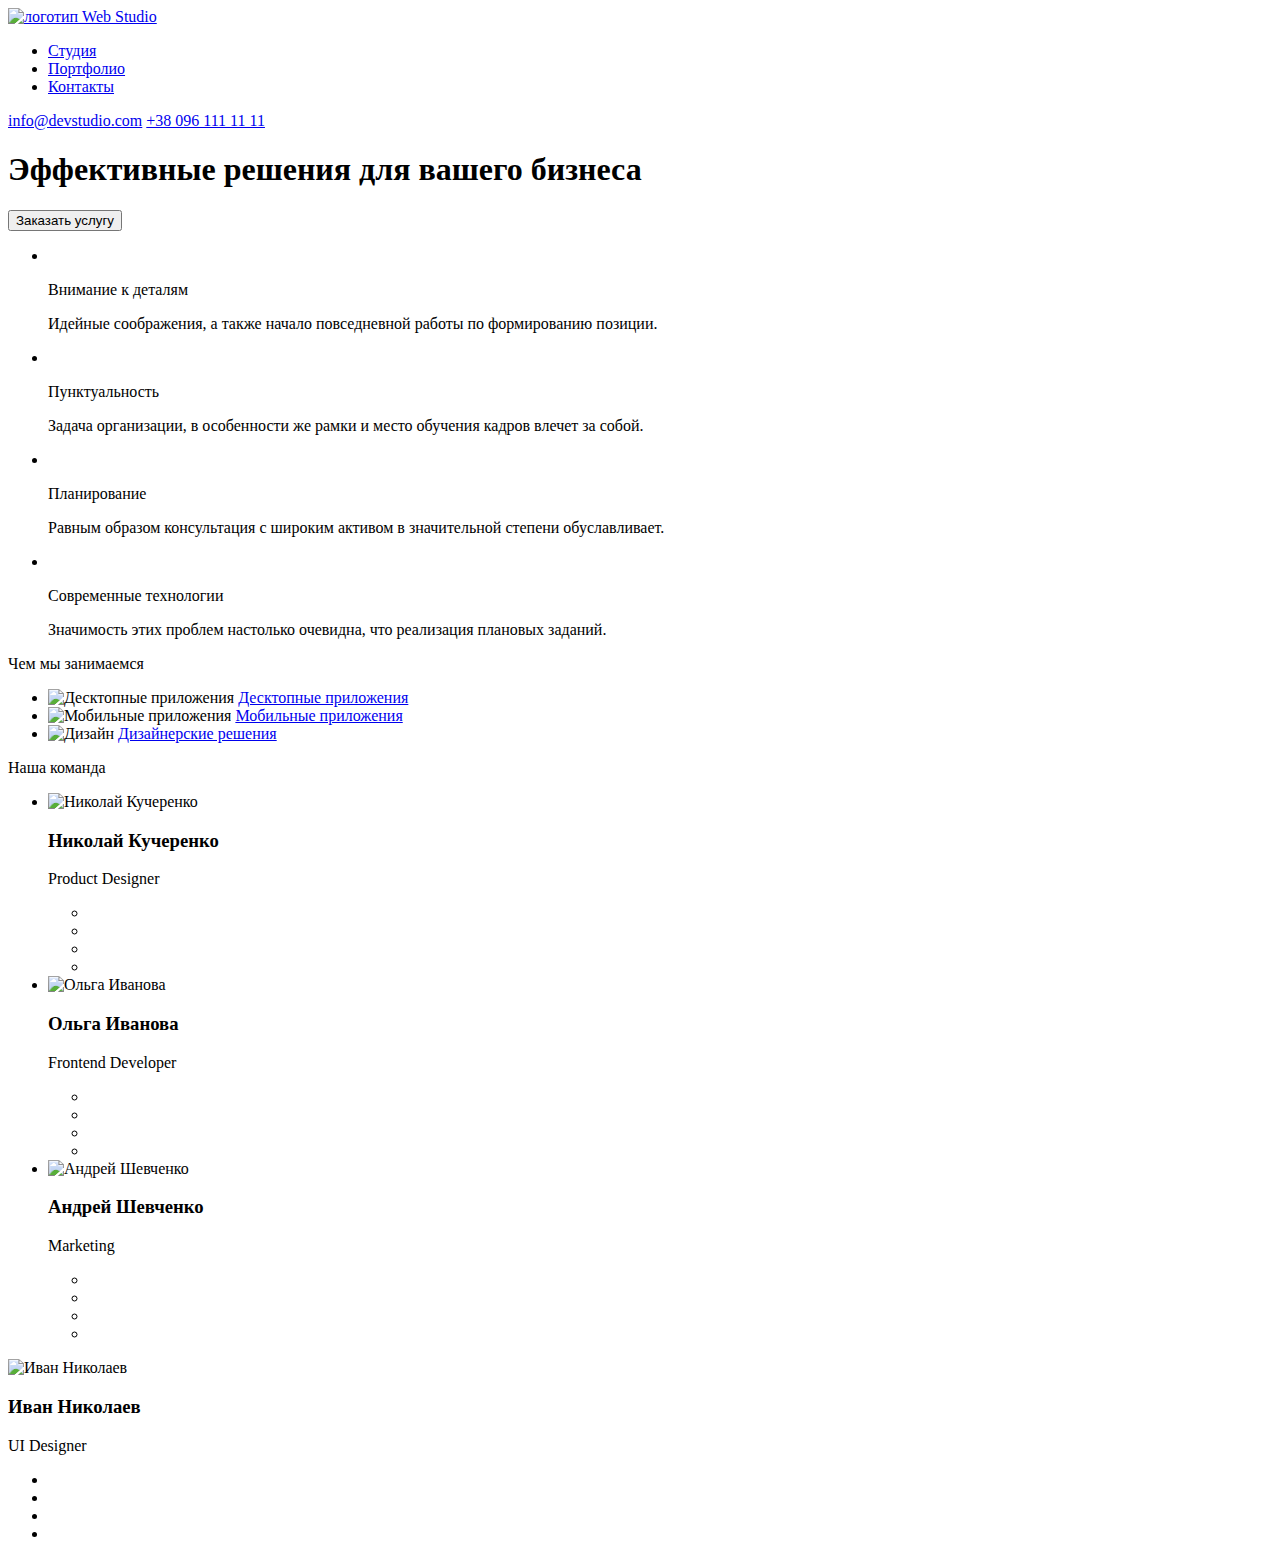
==== index.html @ 0630dd24 "add html HW1" ====
<!DOCTYPE html>
<html lang="ru">
  <head>
    <meta charset="UTF-8" />
    <meta name="viewport" content="width=device-width, initial-scale=1.0" />
    <title>Home work1</title>
  </head>
  <body>
    <!--Шапка сайта-->
    <header>
      <a href="./"
        ><img src="./imegeshw1/Web Studio.png" alt="логотип Web Studio" />
      </a>
      <nav>
        <ul>
          <li><a href="#">Студия</a></li>
          <li><a href="#">Портфолио</a></li>
          <li><a href="#">Контакты</a></li>
        </ul>
      </nav>
      <a href="mailto:info@devstudio.com">info@devstudio.com</a>
      <a href="tel:+380961111111">+38 096 111 11 11</a>
    </header>
    <!--Герой-->
    <section>
      <h1>Эффективные решения для вашего бизнеса</h1>
      <button>Заказать услугу</button>
    </section>
    <!--Преимущества-->
    <h2 hidden>Преимущества</h2>
    <ul>
      <li>
        <img src="./imegeshw1/plate.png" alt="" />
        <p>Внимание к деталям</p>
        <p>
          Идейные соображения, а также начало повседневной работы по
          формированию позиции.
        </p>
      </li>
      <li>
        <img src="./imegeshw1/watch.png" alt="" />
        <p>Пунктуальность</p>
        <p>
          Задача организации, в особенности же рамки и место обучения кадров
          влечет за собой.
        </p>
      </li>
      <li>
        <img src="./imegeshw1/comp.png" alt="" />
        <p>Планирование</p>
        <p>
          Равным образом консультация с широким активом в значительной степени
          обуславливает.
        </p>
      </li>
      <li>
        <img src="./imegeshw1/man.png" alt="" />
        <p>Современные технологии</p>
        <p>
          Значимость этих проблем настолько очевидна, что реализация плановых
          заданий.
        </p>
      </li>
    </ul>
    <!--Услуги-->
    <section>
      <p>Чем мы занимаемся</p>
      <ul>
        <li>
          <img src="./imegeshw1/desktop.jpg" width="370" alt="Десктопные приложения" />
          <a href="#">Десктопные приложения</a>
        </li>
        <li>
          <img src="./imegeshw1/box.jpg" width="370" alt="Мобильные приложения" />
          <a href="#">Мобильные приложения</a>
        </li>
        <li>
          <img src="./imegeshw1/design.jpg" width="370" alt="Дизайн" />
          <a href="#">Дизайнерские решения</a>
        </li>
      </ul>
    </section>
    <!--Команда-->
    <section>
      <p>Наша команда</p>
      <ul>
        <li>
          <img src="./imegeshw1/team/imgnk.jpg" width="270" alt="Николай Кучеренко" />
          <h3>Николай Кучеренко</h3>
          <p>Product Designer</p>
          <ul>
            <li>
              <a href="#" aria-label="ссылка instagram"></a>
            </li>
            <li>
              <a href="#" aria-label="ссылка Twitter"></a>
            </li>
            <li>
              <a href="#" aria-label="ссылка Facebook"></a>
            </li>
            <li>
              <a href="#" aria-label="ссылка linkedin "></a>
            </li>
          </ul>
        </li>
        <li>
          <img src="./imegeshw1/team/imgoi.jpg" width="270" alt="Ольга Иванова" />
          <h3>Ольга Иванова</h3>
          <p>Frontend Developer</p>
          <ul>
            <li>
              <a href="#" aria-label="ссылка instagram"></a>
            </li>
            <li>
              <a href="#" aria-label="ссылка Twitter"></a>
            </li>
            <li>
              <a href="#" aria-label="ссылка Facebook"></a>
            </li>
            <li>
              <a href="#" aria-label="ссылка linkedin "></a>
            </li>
          </ul>   
        </li>
        <li>    
          <img src="./imegeshw1/team/img as.jpg" width="270" alt="Андрей Шевченко" />
          <h3>Андрей Шевченко</h3>
          <p>Marketing</p>
          <ul>
            <li>
              <a href="#" aria-label="ссылка instagram"></a>
            </li>
            <li>
              <a href="#" aria-label="ссылка Twitter"></a>
            </li>
            <li>
              <a href="#" aria-label="ссылка Facebook"></a>
            </li>
            <li>
              <a href="#" aria-label="ссылка linkedin "></a>
            </li>  
            </ul>
            </li> 
          </ul>  
        </li>
        <li>    
          <img src="./imegeshw1/team/img in.jpg" width="270" alt="Иван Николаев" />
          <h3>Иван Николаев</h3>
          <p>UI Designer</p>
          <ul>
            <li>
              <a href="#" aria-label="ссылка instagram"></a>
            </li>
            <li>
              <a href="#" aria-label="ссылка Twitter"></a>
            </li>
            <li>
              <a href="#" aria-label="ссылка Facebook"></a>
            </li>
            <li>
              <a href="#" aria-label="ссылка linkedin "></a>
            </li>  
            </ul>
            </li> 
          </ul>  
        </li>
      </ul>
    </section>
  </body>
</html>
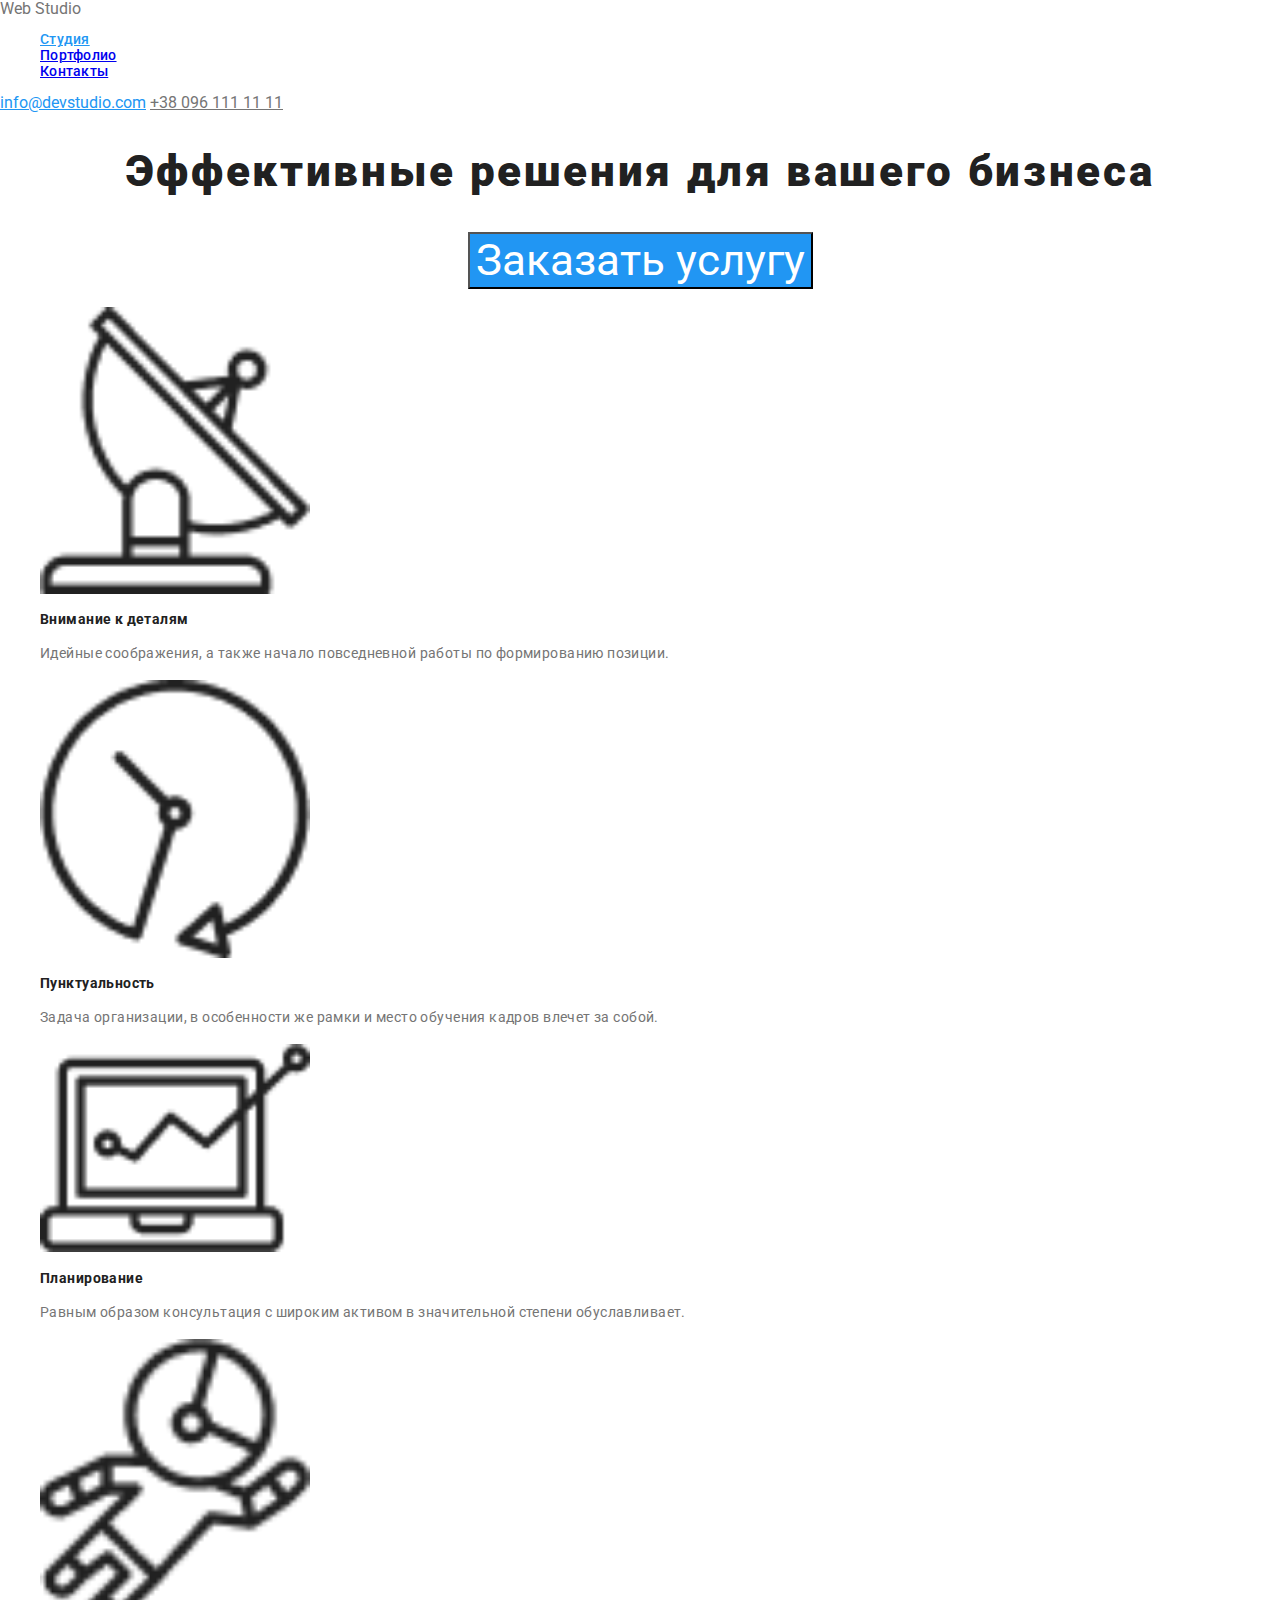
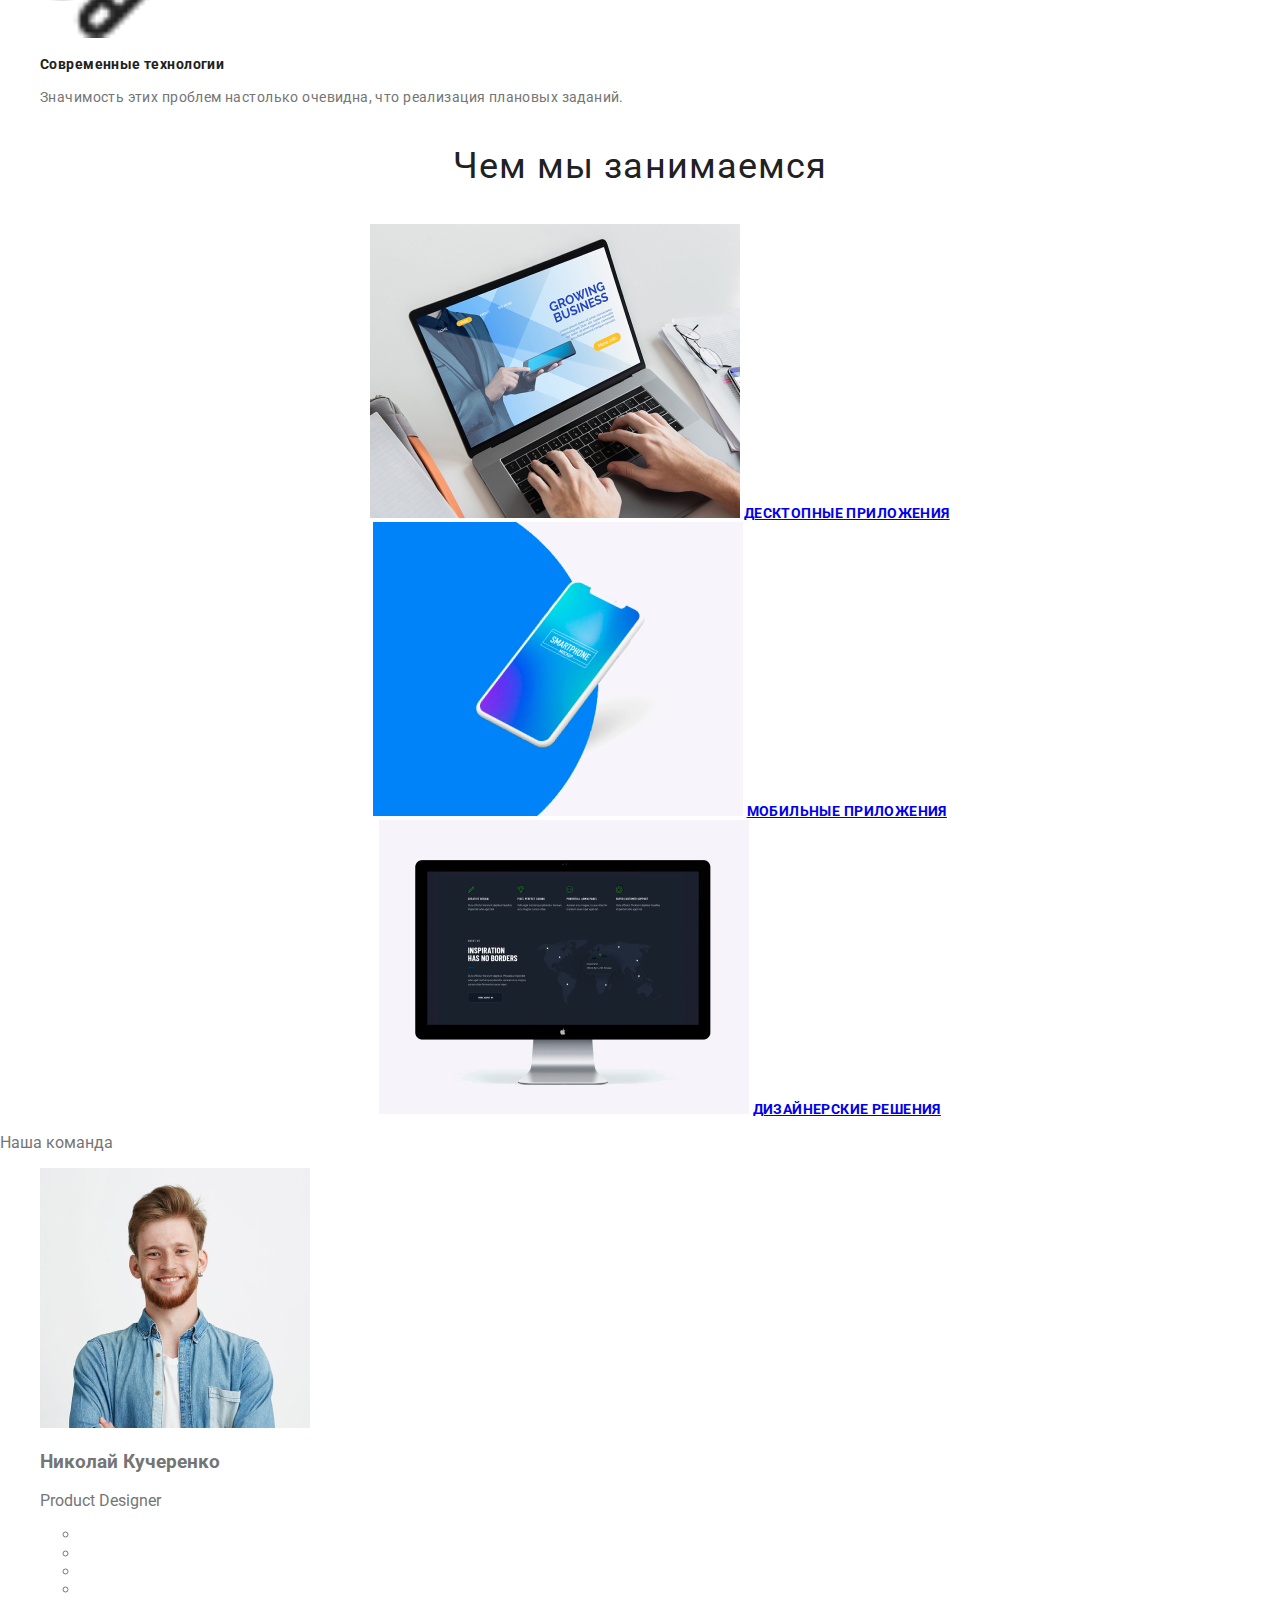
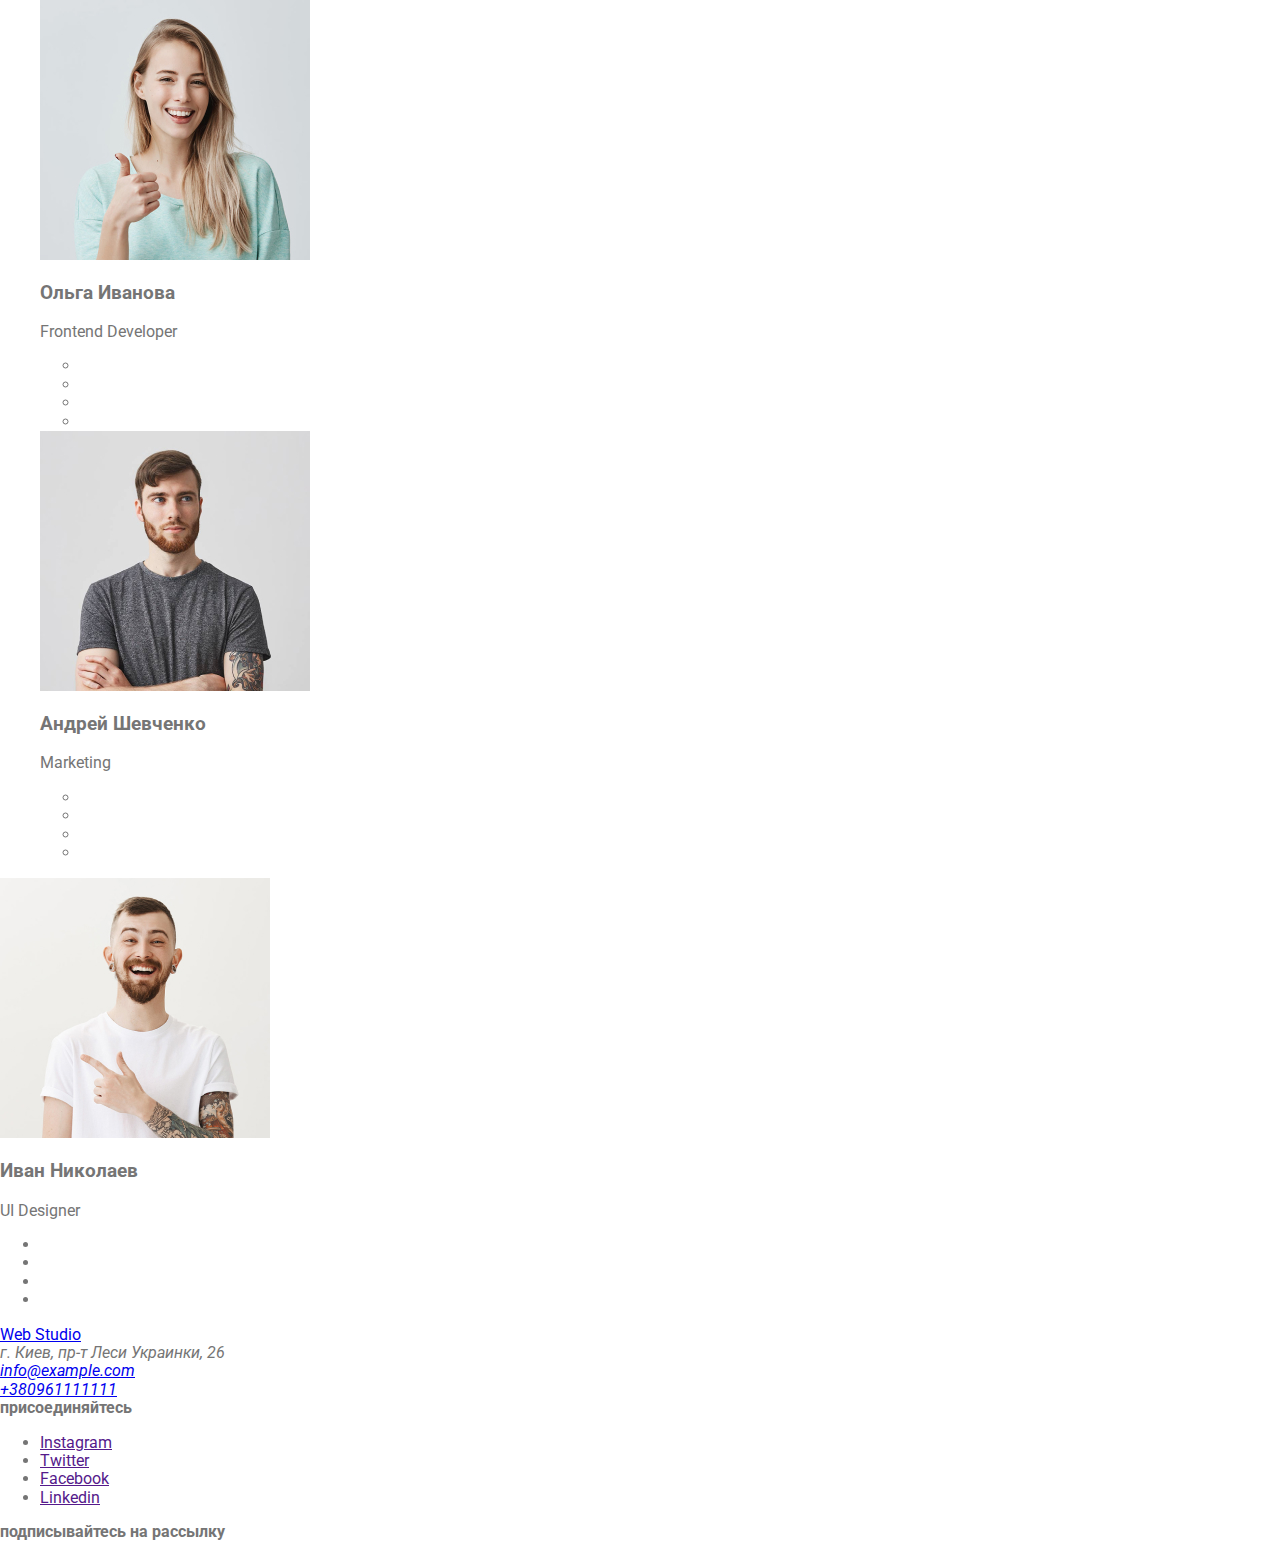
==== commit 1a87dd86: "исправляет ошибки" ====
--- a/index.html
+++ b/index.html
@@ -1,170 +1,221 @@
-<!DOCTYPE html>
-<html lang="ru">
-  <head>
-    <meta charset="UTF-8" />
-    <meta name="viewport" content="width=device-width, initial-scale=1.0" />
-    <title>Home work1</title>
-  </head>
-  <body>
-    <!--Шапка сайта-->
-    <header>
-      <a href="./"
-        ><img src="./imegeshw1/Web Studio.png" alt="логотип Web Studio" />
-      </a>
-      <nav>
-        <ul>
-          <li><a href="#">Студия</a></li>
-          <li><a href="#">Портфолио</a></li>
-          <li><a href="#">Контакты</a></li>
-        </ul>
-      </nav>
-      <a href="mailto:info@devstudio.com">info@devstudio.com</a>
-      <a href="tel:+380961111111">+38 096 111 11 11</a>
-    </header>
-    <!--Герой-->
-    <section>
-      <h1>Эффективные решения для вашего бизнеса</h1>
-      <button>Заказать услугу</button>
-    </section>
-    <!--Преимущества-->
-    <h2 hidden>Преимущества</h2>
-    <ul>
-      <li>
-        <img src="./imegeshw1/plate.png" alt="" />
-        <p>Внимание к деталям</p>
-        <p>
-          Идейные соображения, а также начало повседневной работы по
-          формированию позиции.
-        </p>
-      </li>
-      <li>
-        <img src="./imegeshw1/watch.png" alt="" />
-        <p>Пунктуальность</p>
-        <p>
-          Задача организации, в особенности же рамки и место обучения кадров
-          влечет за собой.
-        </p>
-      </li>
-      <li>
-        <img src="./imegeshw1/comp.png" alt="" />
-        <p>Планирование</p>
-        <p>
-          Равным образом консультация с широким активом в значительной степени
-          обуславливает.
-        </p>
-      </li>
-      <li>
-        <img src="./imegeshw1/man.png" alt="" />
-        <p>Современные технологии</p>
-        <p>
-          Значимость этих проблем настолько очевидна, что реализация плановых
-          заданий.
-        </p>
-      </li>
-    </ul>
-    <!--Услуги-->
-    <section>
-      <p>Чем мы занимаемся</p>
-      <ul>
-        <li>
-          <img src="./imegeshw1/desktop.jpg" width="370" alt="Десктопные приложения" />
-          <a href="#">Десктопные приложения</a>
-        </li>
-        <li>
-          <img src="./imegeshw1/box.jpg" width="370" alt="Мобильные приложения" />
-          <a href="#">Мобильные приложения</a>
-        </li>
-        <li>
-          <img src="./imegeshw1/design.jpg" width="370" alt="Дизайн" />
-          <a href="#">Дизайнерские решения</a>
-        </li>
-      </ul>
-    </section>
-    <!--Команда-->
-    <section>
-      <p>Наша команда</p>
-      <ul>
-        <li>
-          <img src="./imegeshw1/team/imgnk.jpg" width="270" alt="Николай Кучеренко" />
-          <h3>Николай Кучеренко</h3>
-          <p>Product Designer</p>
-          <ul>
-            <li>
-              <a href="#" aria-label="ссылка instagram"></a>
-            </li>
-            <li>
-              <a href="#" aria-label="ссылка Twitter"></a>
-            </li>
-            <li>
-              <a href="#" aria-label="ссылка Facebook"></a>
-            </li>
-            <li>
-              <a href="#" aria-label="ссылка linkedin "></a>
-            </li>
-          </ul>
-        </li>
-        <li>
-          <img src="./imegeshw1/team/imgoi.jpg" width="270" alt="Ольга Иванова" />
-          <h3>Ольга Иванова</h3>
-          <p>Frontend Developer</p>
-          <ul>
-            <li>
-              <a href="#" aria-label="ссылка instagram"></a>
-            </li>
-            <li>
-              <a href="#" aria-label="ссылка Twitter"></a>
-            </li>
-            <li>
-              <a href="#" aria-label="ссылка Facebook"></a>
-            </li>
-            <li>
-              <a href="#" aria-label="ссылка linkedin "></a>
-            </li>
-          </ul>   
-        </li>
-        <li>    
-          <img src="./imegeshw1/team/img as.jpg" width="270" alt="Андрей Шевченко" />
-          <h3>Андрей Шевченко</h3>
-          <p>Marketing</p>
-          <ul>
-            <li>
-              <a href="#" aria-label="ссылка instagram"></a>
-            </li>
-            <li>
-              <a href="#" aria-label="ссылка Twitter"></a>
-            </li>
-            <li>
-              <a href="#" aria-label="ссылка Facebook"></a>
-            </li>
-            <li>
-              <a href="#" aria-label="ссылка linkedin "></a>
-            </li>  
-            </ul>
-            </li> 
-          </ul>  
-        </li>
-        <li>    
-          <img src="./imegeshw1/team/img in.jpg" width="270" alt="Иван Николаев" />
-          <h3>Иван Николаев</h3>
-          <p>UI Designer</p>
-          <ul>
-            <li>
-              <a href="#" aria-label="ссылка instagram"></a>
-            </li>
-            <li>
-              <a href="#" aria-label="ссылка Twitter"></a>
-            </li>
-            <li>
-              <a href="#" aria-label="ссылка Facebook"></a>
-            </li>
-            <li>
-              <a href="#" aria-label="ссылка linkedin "></a>
-            </li>  
-            </ul>
-            </li> 
-          </ul>  
-        </li>
-      </ul>
-    </section>
-  </body>
-</html>
+<!DOCTYPE html>
+<html lang="ru">
+  <head>
+    <meta charset="UTF-8" />
+    <meta name="viewport" content="width=device-width, initial-scale=1.0" />
+    <title>Studio</title>
+    <link href="https://fonts.googleapis.com/css2?family=Raleway:wght@700&family=Roboto:wght@400;500;700&display=swap"
+      rel="stylesheet" />
+    <link rel="stylesheet" href="./css/normalize.css" />
+    <link rel="stylesheet" href="./css/styles.css" />
+
+  </head>
+  <body>
+    <!--Шапка сайта-->
+    <header>
+      <a href="./studio.html" class="logo">
+        <span class="logo-web">Web</span>
+        <span class="logo-studio">Studio</span>
+      </a>
+      <nav>
+        <ul class ="list site-nav">
+          <li><a href="#" class="link">Студия</a></li>
+          <li><a href="#">Портфолио</a></li>
+          <li><a href="#">Контакты</a></li>
+        </ul>
+      </nav>
+      <a href="mailto:info@devstudio.com" class="mail-link">info@devstudio.com</a>
+      <a href="tel:+380961111111" class="tel-link">+38 096 111 11 11</a>
+    </header>
+    <!--Герой-->
+    <section class ="section-head">
+      <h1 class="section-head">Эффективные решения для вашего бизнеса</h1>
+      <button class="button-head">Заказать услугу</button>
+    </section>
+    <!--Преимущества-->
+    <h2 hidden>Преимущества</h2>
+    <ul class="list">
+      <li>
+        <img src="./imegeshw2/studio/plate.png" width="270" alt="plate" />
+        <p class="title-detalis">Внимание к деталям</p>
+        <p class="title-description" >
+          Идейные соображения, а также начало повседневной работы по
+          формированию позиции.
+        </p>
+      </li>
+      <li>
+        <img src="./imegeshw2/studio/watch.png" width="270" alt="watch" />
+        <p class="title-detalis" >Пунктуальность</p>
+        <p class="title-description">
+          Задача организации, в особенности же рамки и место обучения кадров
+          влечет за собой.
+        </p>
+      </li>
+      <li>
+        <img src="./imegeshw2/studio/comp.png" width="270" alt="comp" />
+        <p class="title-detalis">Планирование</p>
+        <p class="title-description">
+          Равным образом консультация с широким активом в значительной степени
+          обуславливает.
+        </p>
+      </li>
+      <li>
+        <img src="./imegeshw2/studio/man.png" width="270" alt="man" />
+        <p class="title-detalis">Современные технологии</p>
+        <p class="title-description" >
+          Значимость этих проблем настолько очевидна, что реализация плановых
+          заданий.
+        </p>
+      </li>
+    </ul>
+    <!--Услуги-->
+    <section>
+      <p class="section-service">Чем мы занимаемся</p>
+      <ul  class="list service-description">
+        <li>
+          <img src="./imegeshw2/studio/desktop.jpg" width="370" alt="Десктопные приложения" />
+          <a href="#">Десктопные приложения</a>
+        </li>
+        <li>
+          <img src="./imegeshw2/studio/box.jpg"  width="370" alt="Мобильные приложения" />
+          <a href="#">Мобильные приложения</a>
+        </li>
+        <li>
+          <img src="./imegeshw2/studio/design.jpg" width="370" alt="Дизайн" />
+          <a href="#">Дизайнерские решения</a>
+        </li>
+      </ul>
+    </section>
+    <!--Команда-->
+    <section >
+      <p>Наша команда</p>
+      <ul >
+        <li class="list">
+          <img src="./imegeshw2/studio/team/imgnk.jpg" width="270" alt="Николай Кучеренко" />
+          <h3>Николай Кучеренко</h3>
+          <p>Product Designer</p>
+          <ul>
+            <li>
+              <a href="#" aria-label="ссылка instagram"></a>
+            </li>
+            <li>
+              <a href="#" aria-label="ссылка Twitter"></a>
+            </li>
+            <li>
+              <a href="#" aria-label="ссылка Facebook"></a>
+            </li>
+            <li>
+              <a href="#" aria-label="ссылка linkedin "></a>
+            </li>
+          </ul>
+        </li>
+        <li class="list">
+          <img src="./imegeshw2/studio/team/imgoi.jpg" width="270" alt="Ольга Иванова" />
+          <h3>Ольга Иванова</h3>
+          <p>Frontend Developer</p>
+          <ul>
+            <li>
+              <a href="#" aria-label="ссылка instagram"></a>
+            </li>
+            <li>
+              <a href="#" aria-label="ссылка Twitter"></a>
+            </li>
+            <li>
+              <a href="#" aria-label="ссылка Facebook"></a>
+            </li>
+            <li>
+              <a href="#" aria-label="ссылка linkedin "></a>
+            </li>
+          </ul>   
+        </li>
+        <li class="list">    
+          <img src="./imegeshw2/studio/team/img as.jpg" width="270" alt="Андрей Шевченко" />
+          <h3>Андрей Шевченко</h3>
+          <p>Marketing</p>
+          <ul>
+            <li>
+              <a href="#" aria-label="ссылка instagram"></a>
+            </li>
+            <li>
+              <a href="#" aria-label="ссылка Twitter"></a>
+            </li>
+            <li>
+              <a href="#" aria-label="ссылка Facebook"></a>
+            </li>
+            <li>
+              <a href="#" aria-label="ссылка linkedin"></a>
+            </li>  
+            </ul>
+            </li> 
+          </ul>  
+        </li>
+        <li class="list">    
+          <img src="./imegeshw2/studio/team/img in.jpg" width="270" alt="Иван Николаев" />
+          <h3>Иван Николаев</h3>
+          <p>UI Designer</p>
+          <ul>
+            <li>
+              <a href="" aria-label="ссылка instagram"></a>
+            </li>
+            <li>
+              <a href="" aria-label="ссылка Twitter"></a>
+            </li>
+            <li>
+              <a href="" aria-label="ссылка Facebook"></a>
+            </li>
+            <li>
+              <a href="" aria-label="ссылка linkedin"></a>
+            </li>  
+          </ul>  
+        </li>
+      </ul>
+    </section>
+  </body>
+    <!--footer-->
+    <footer>
+      <div>
+        <a href="#">
+          <span>Web</span>
+          Studio
+        </a>
+      </div>
+    
+      <!--адресс-->
+      <div>
+        <address>
+          г. Киев, пр-т Леси Украинки, 26
+          <br />
+          <a href="mailto:info@example.com">
+            info@example.com
+          </a>
+          <br />
+          <a href="tel:+380961111111">
+            +380961111111
+          </a>
+        </address>
+      </div>
+      <!--соцсети-->
+      <div>
+        <b>присоединяйтесь</b>
+        <ul>
+          <li>
+            <a href="" aria-label="Ссылка на Instagram">Instagram</a>
+          </li>
+          <li>
+            <a href=""aria-label="Ссылка на Twitter">Twitter</a>
+          </li>
+          <li>
+            <a href="" aria-label="Ссылка на Facebook">Facebook</a>
+          </li>
+          <li>
+            <a href="" aria-label="Ссылка на Linkedin">Linkedin</a>
+          </li>
+        </ul>
+      </div>
+    
+      <!--подписывайтесь-->
+      <section>
+        <b>подписывайтесь на рассылку</b>
+      </section>
+    </footer>
+</html>
--- a/css/styles.css
+++ b/css/styles.css
@@ -0,0 +1,90 @@
+/*font-family: 'Raleway', sans-serif;
+font-family: 'Roboto', sans-serif;*/
+:root {
+  --main-text-color: #757575;
+  --text-title-color: #212121;
+  --accent-text: #2196f3;
+  --primary-white-color: #ffffff;
+}
+.list {
+  list-style-type: none;
+}
+body {
+  color: var(--main-text-color);
+  background-color: #ffffff;
+
+  font-family: "Raleway", sans-serif;
+  font-family: "Roboto", sans-serif;
+}
+.logo-web {
+  font-family: Raleway;
+  font-weight: 700;
+  font-size: 26px;
+  line-height: 1.19;
+  letter-spacing: 0.03em;
+  color: var(--accent-text);
+}
+.logo-studio {
+  color: var(--text-title-color);
+}
+.site-nav {
+  font-weight: 500;
+  font-size: 14px;
+  line-height: 1.14;
+  letter-spacing: 0.02em;
+  color: var(--text-title-color);
+}
+.link {
+  color: var(--accent-text);
+}
+.mail-link {
+  color: var(--accent-text);
+}
+
+.tel-link {
+  color: var(--main-text-color) #757575;
+}
+.section-head {
+  color: var(--text-title-color);
+  font-weight: 900;
+  font-size: 44px;
+  line-height: 1.36;
+  text-align: center;
+  letter-spacing: 0.06em;
+}
+.button-head {
+  color: #ffffff;
+  background-color: var(--accent-text);
+}
+.title-detalis {
+  font-weight: 700;
+  font-size: 14px;
+  line-height: 1.14;
+  letter-spacing: 0.03em;
+  color: var(--text-title-color);
+}
+.title-description {
+  font-weight: 400;
+  font-size: 14px;
+  line-height: 1.71;
+  letter-spacing: 0.03em;
+  color: var (--main-text-color);
+}
+/*услуги*/
+.section-service {
+  font-weight: 400;
+  font-size: 36px;
+  line-height: 1.16;
+  text-align: center;
+  letter-spacing: 0.03em;
+  color: var(--text-title-color);
+}
+.service-description {
+  font-weight: 700;
+  font-size: 14px;
+  line-height: 1.14;
+  text-align: center;
+  letter-spacing: 0.03em;
+  text-transform: uppercase;
+  color: var(--primary-white-color);
+}
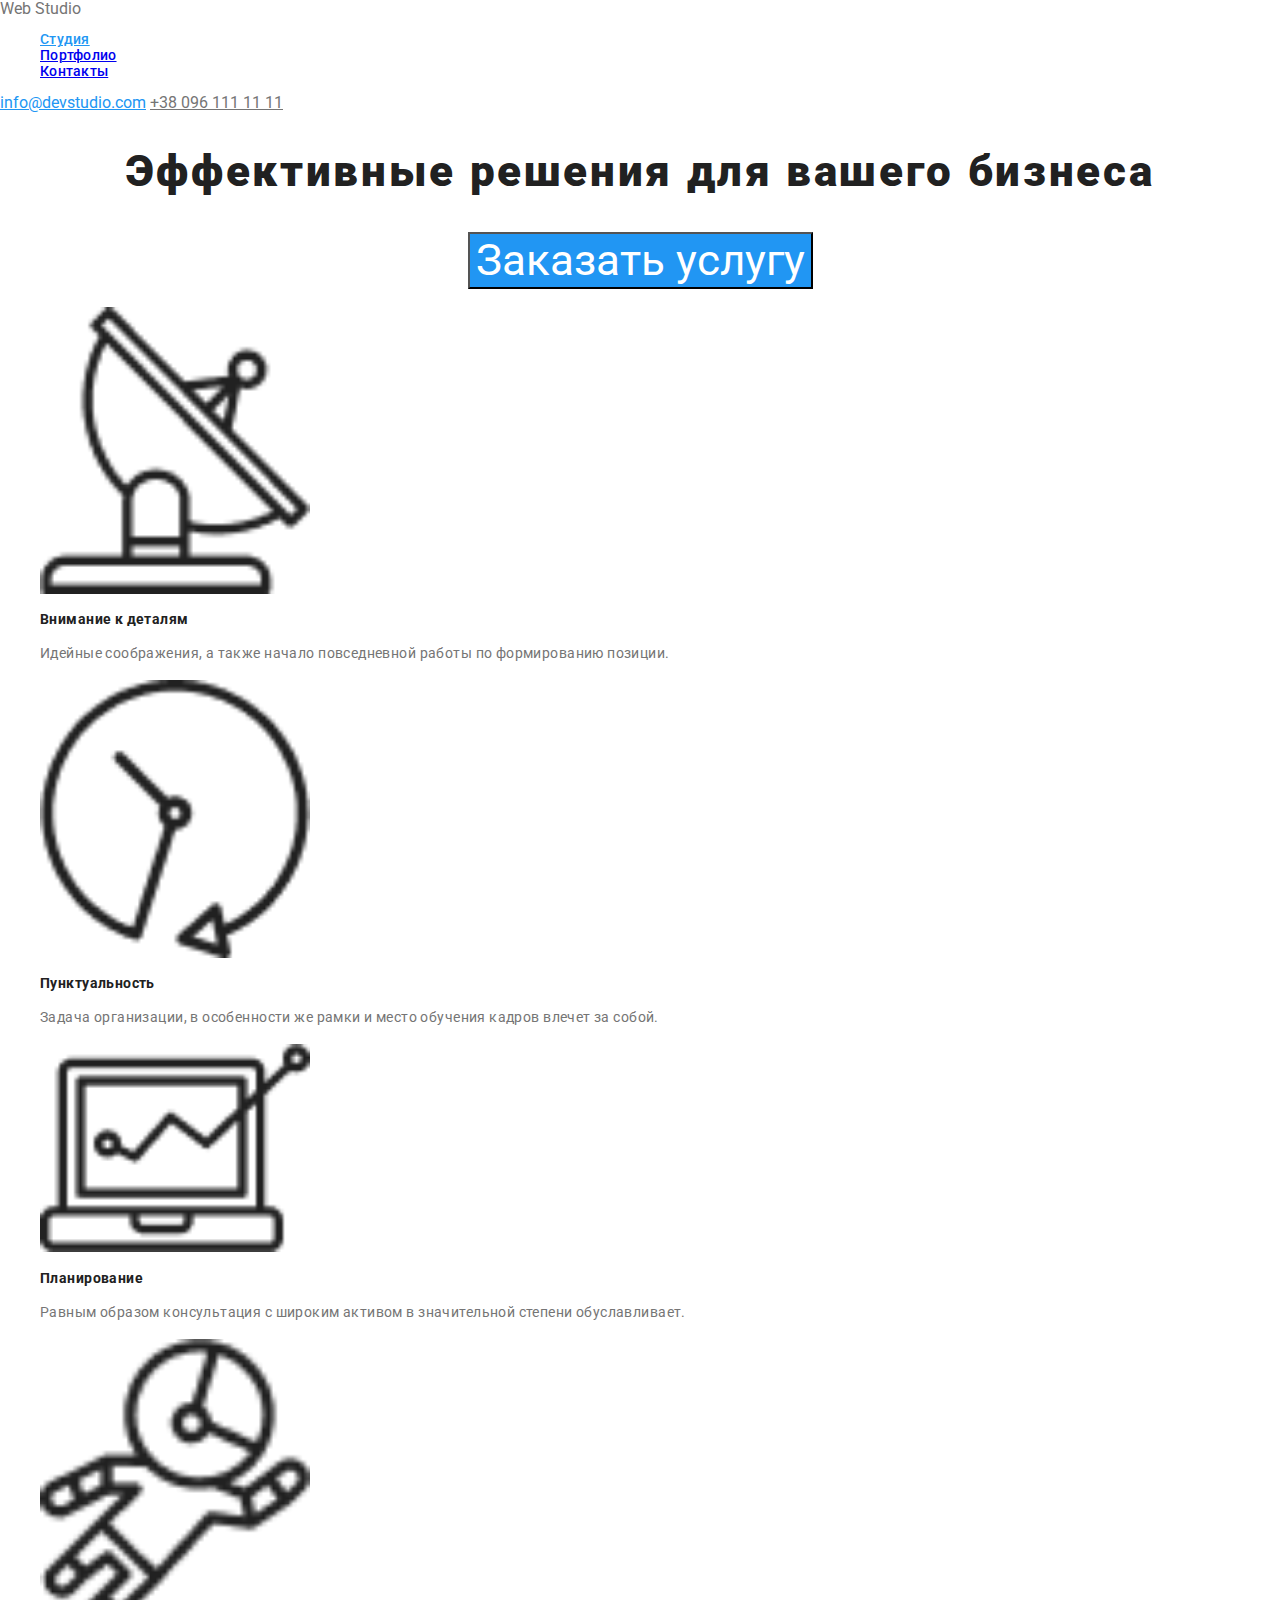
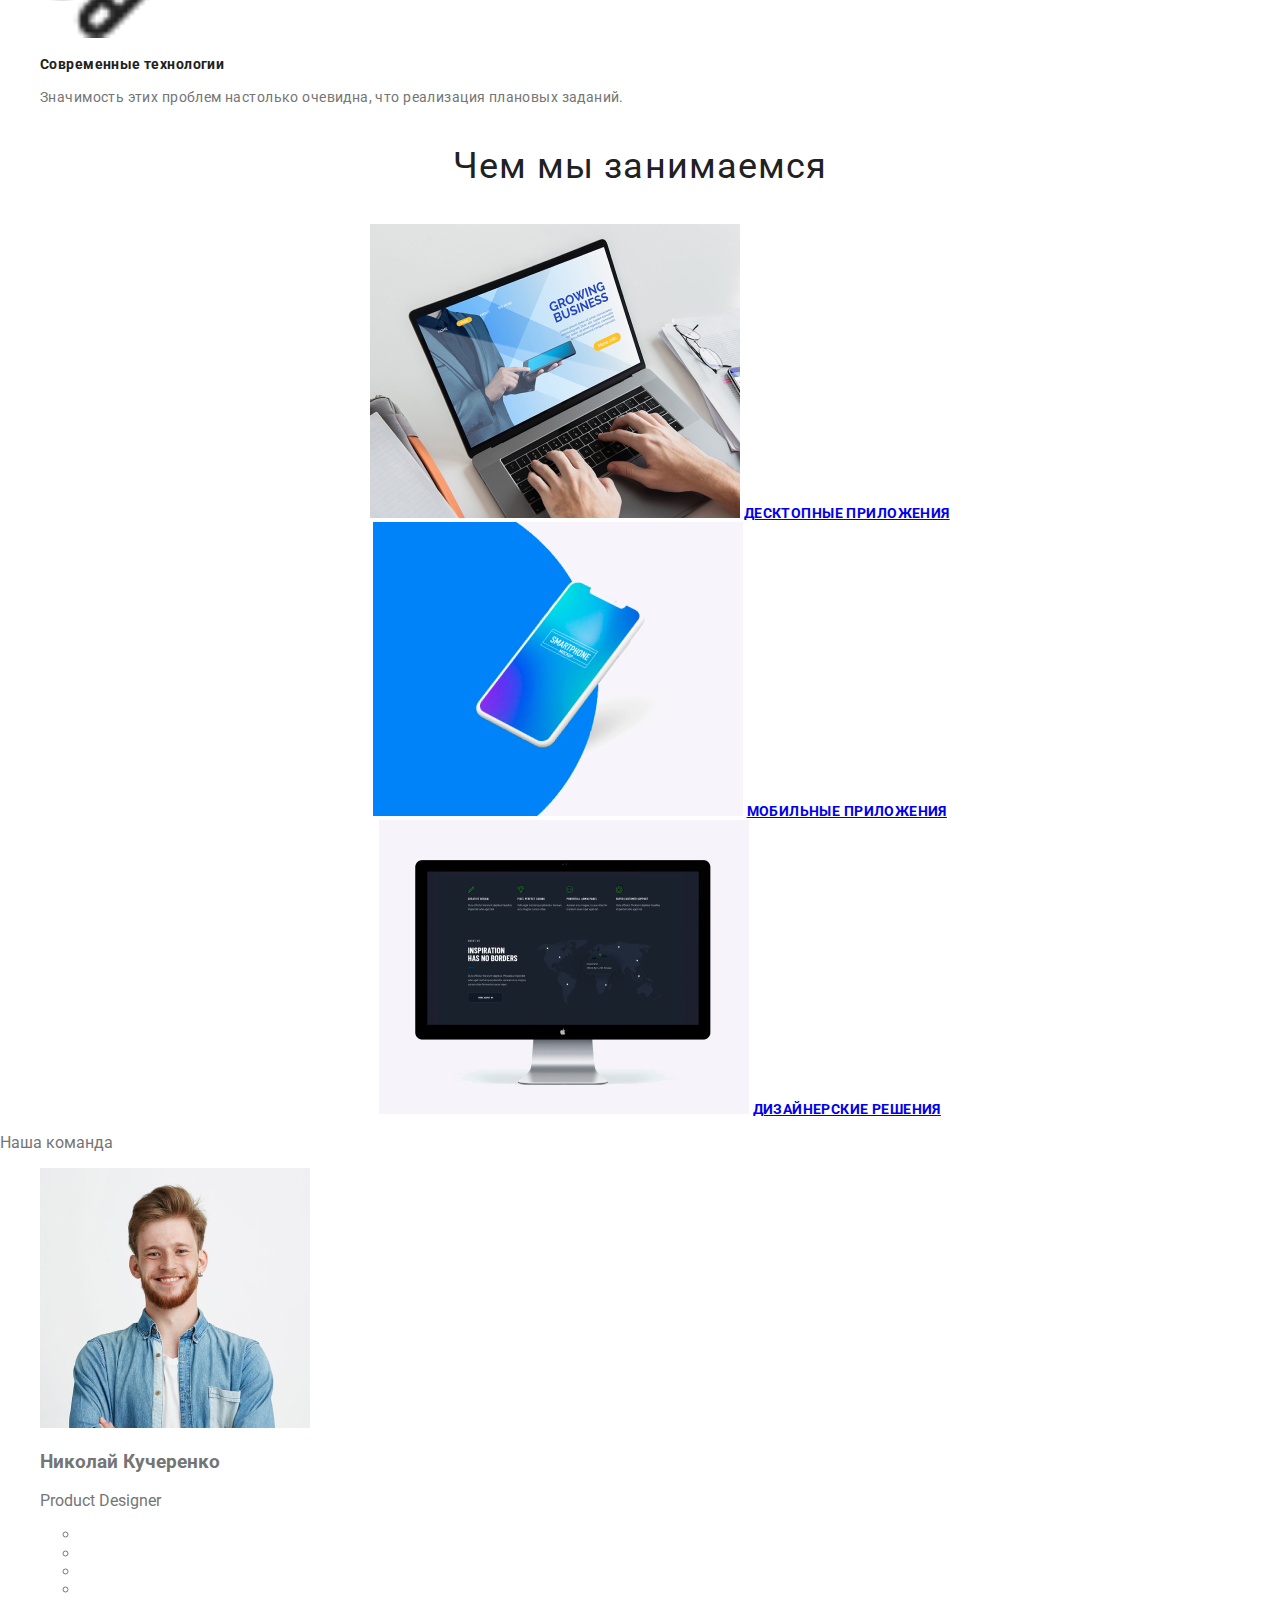
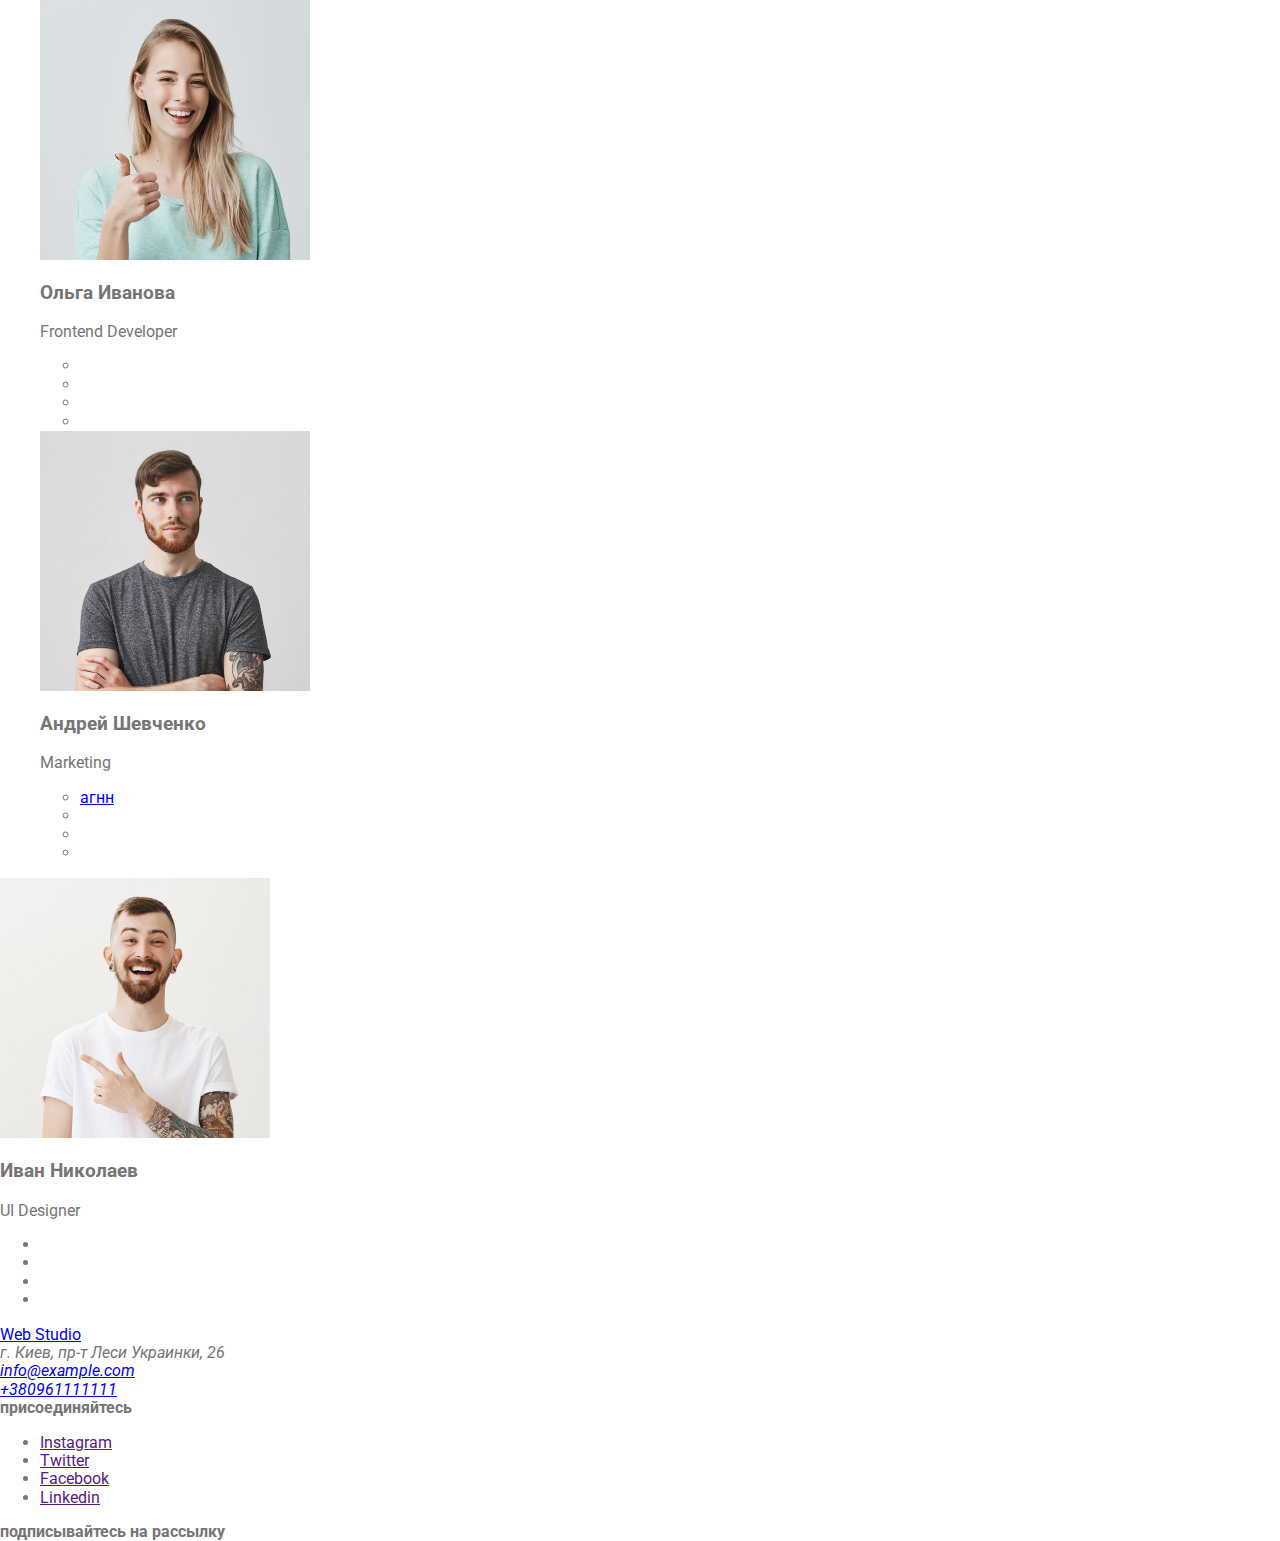
==== commit 3fb17a91: "fix problem body" ====
--- a/index.html
+++ b/index.html
@@ -134,7 +134,7 @@
           <p>Marketing</p>
           <ul>
             <li>
-              <a href="#" aria-label="ссылка instagram"></a>
+              <a href="#" aria-label="ссылка instagram">агнн</a>
             </li>
             <li>
               <a href="#" aria-label="ссылка Twitter"></a>
@@ -170,7 +170,6 @@
         </li>
       </ul>
     </section>
-  </body>
     <!--footer-->
     <footer>
       <div>
@@ -218,4 +217,5 @@
         <b>подписывайтесь на рассылку</b>
       </section>
     </footer>
+  </body>                
 </html>
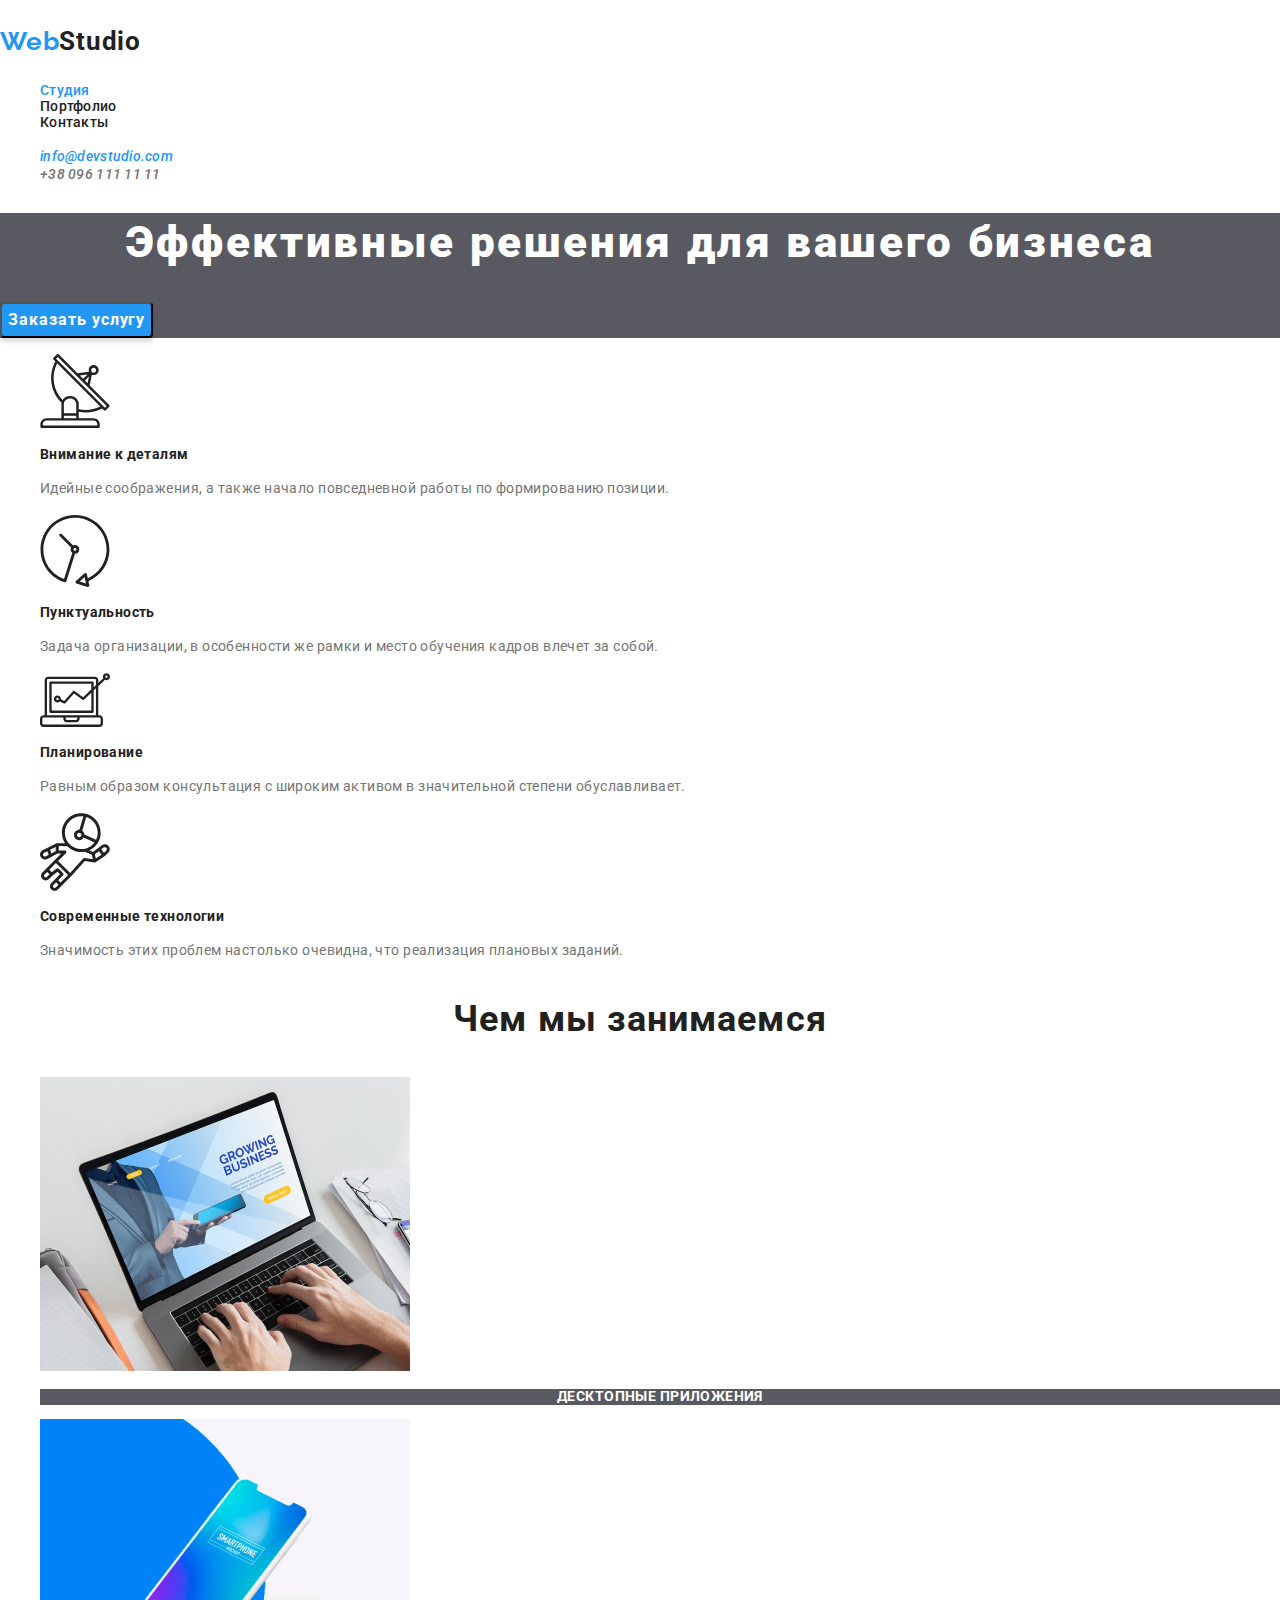
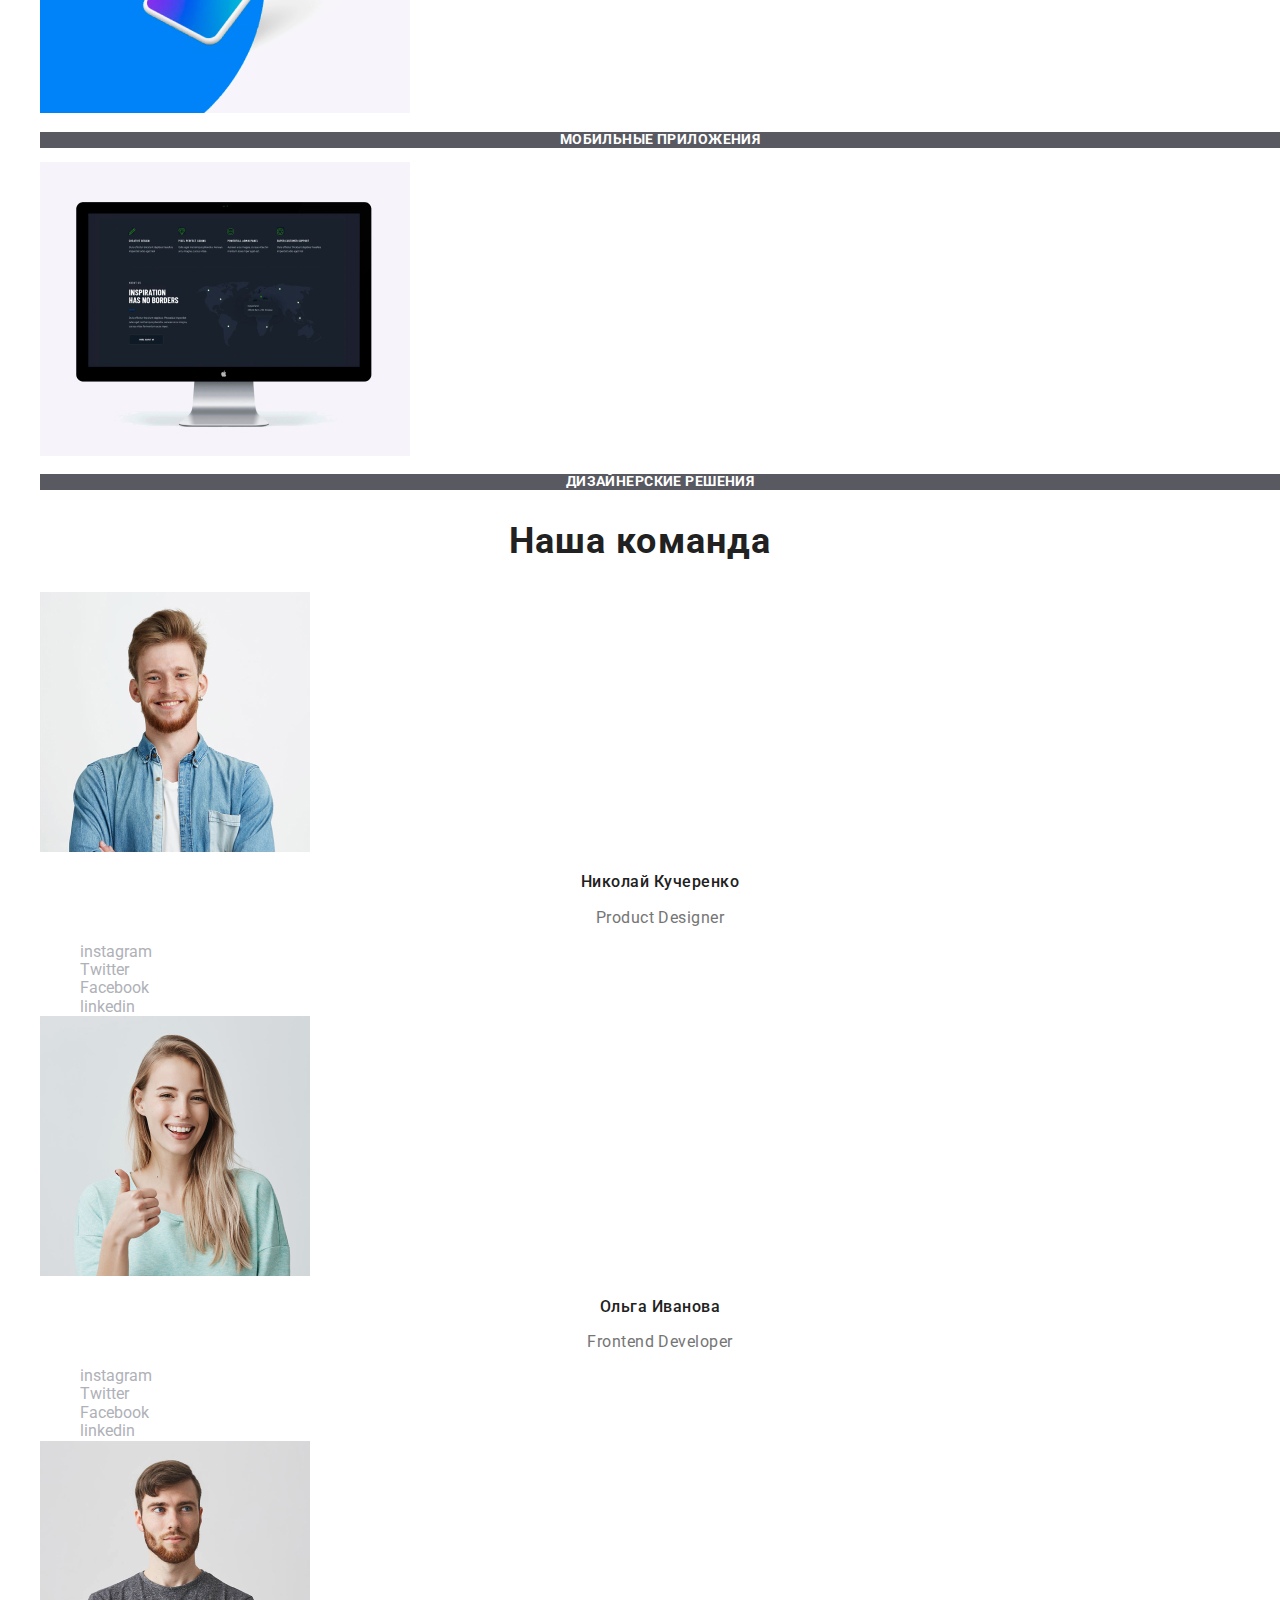
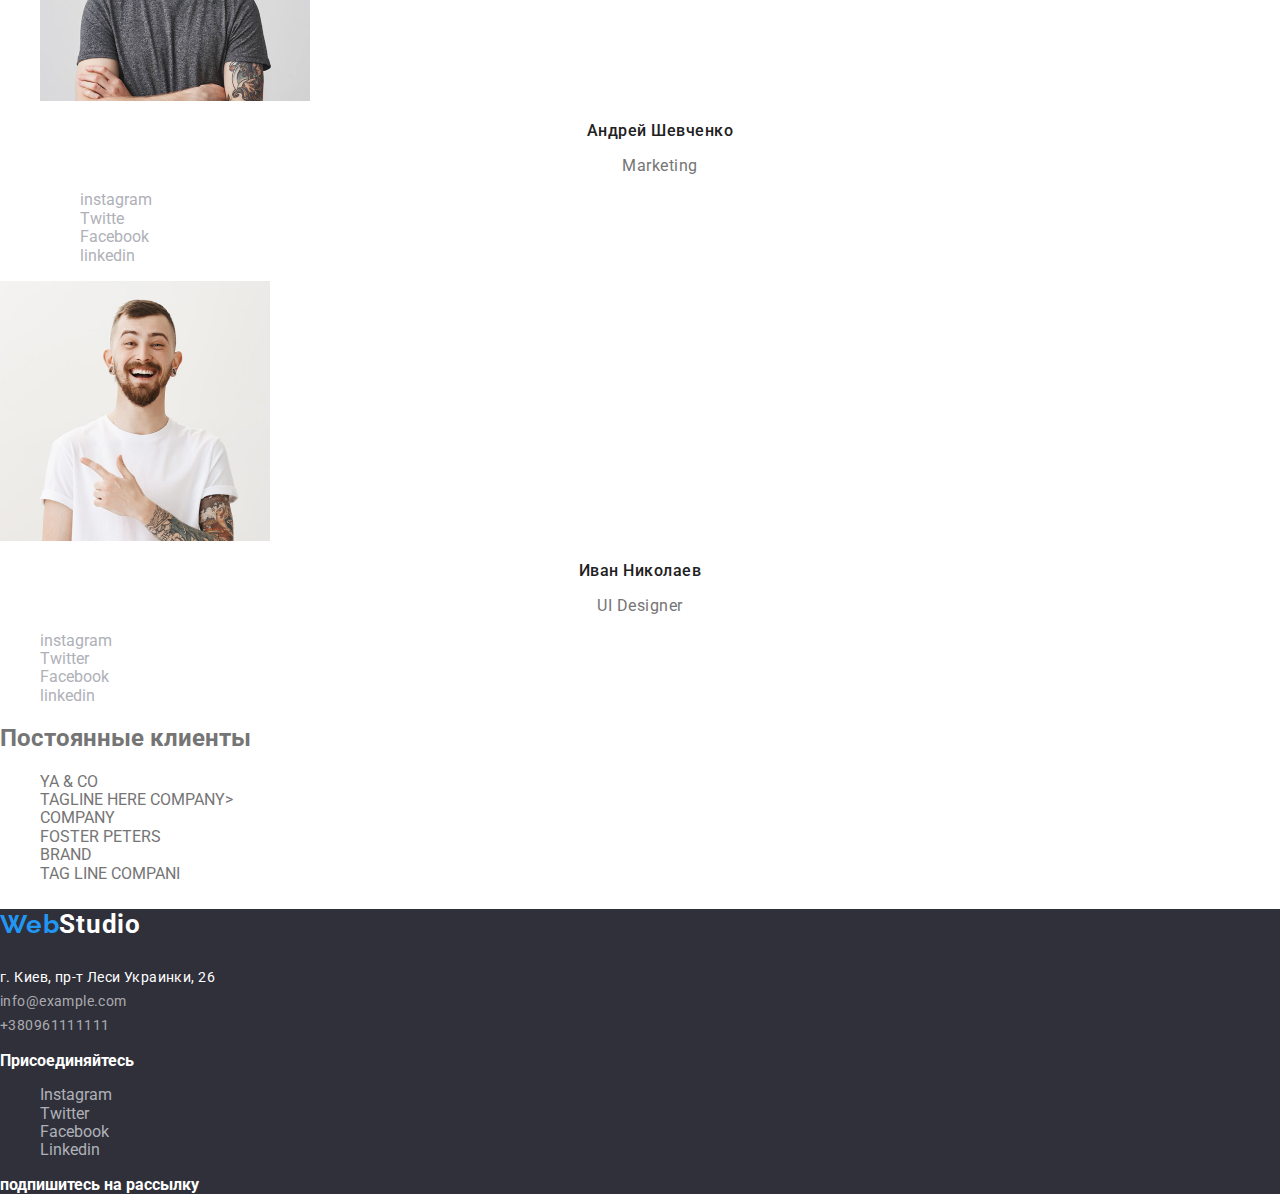
==== commit d49a44c9: "Makes changes" ====
--- a/index.html
+++ b/index.html
@@ -13,209 +13,241 @@
   <body>
     <!--Шапка сайта-->
     <header>
-      <a href="./studio.html" class="logo">
-        <span class="logo-web">Web</span>
-        <span class="logo-studio">Studio</span>
-      </a>
       <nav>
+        <p class="logo">
+          <span class="logo-web">Web</span>Studio
+        </p>
         <ul class ="list site-nav">
           <li><a href="#" class="link">Студия</a></li>
-          <li><a href="#">Портфолио</a></li>
-          <li><a href="#">Контакты</a></li>
+          <li><a href="./portfolio.html" class="site-nav">Портфолио</a></li>
+          <li><a href="#" class="site-nav" >Контакты</a></li>
         </ul>
       </nav>
-      <a href="mailto:info@devstudio.com" class="mail-link">info@devstudio.com</a>
-      <a href="tel:+380961111111" class="tel-link">+38 096 111 11 11</a>
+      <address>
+        <ul class="list">
+          <li>
+            <a href="mailto:info@devstudio.com" class="mail-link">info@devstudio.com</a>
+          </li>
+          <li><a href="tel:+380961111111" class="tel-link">+38 096 111 11 11</a>
+          </li>
+        </ul>
+      </address>
     </header>
-    <!--Герой-->
-    <section class ="section-head">
-      <h1 class="section-head">Эффективные решения для вашего бизнеса</h1>
-      <button class="button-head">Заказать услугу</button>
-    </section>
-    <!--Преимущества-->
-    <h2 hidden>Преимущества</h2>
-    <ul class="list">
-      <li>
-        <img src="./imegeshw2/studio/plate.png" width="270" alt="plate" />
-        <p class="title-detalis">Внимание к деталям</p>
-        <p class="title-description" >
-          Идейные соображения, а также начало повседневной работы по
-          формированию позиции.
-        </p>
-      </li>
-      <li>
-        <img src="./imegeshw2/studio/watch.png" width="270" alt="watch" />
-        <p class="title-detalis" >Пунктуальность</p>
-        <p class="title-description">
-          Задача организации, в особенности же рамки и место обучения кадров
-          влечет за собой.
-        </p>
-      </li>
-      <li>
-        <img src="./imegeshw2/studio/comp.png" width="270" alt="comp" />
-        <p class="title-detalis">Планирование</p>
-        <p class="title-description">
-          Равным образом консультация с широким активом в значительной степени
-          обуславливает.
-        </p>
-      </li>
-      <li>
-        <img src="./imegeshw2/studio/man.png" width="270" alt="man" />
-        <p class="title-detalis">Современные технологии</p>
-        <p class="title-description" >
-          Значимость этих проблем настолько очевидна, что реализация плановых
-          заданий.
-        </p>
-      </li>
-    </ul>
-    <!--Услуги-->
-    <section>
-      <p class="section-service">Чем мы занимаемся</p>
-      <ul  class="list service-description">
-        <li>
-          <img src="./imegeshw2/studio/desktop.jpg" width="370" alt="Десктопные приложения" />
-          <a href="#">Десктопные приложения</a>
+    <main>
+      <!--Герой-->
+      <section class="hero">
+        <h1 class="section-head">Эффективные решения для вашего бизнеса</h1>
+        <button class="button-head">Заказать услугу</button>
+      </section>
+      
+      <!--Преимущества-->
+      <section>
+        <h2 hidden>Преимущества</h2>
+        <ul class="list">
+          <li>
+            <img src="./imegeshw2/studio/svg/plate.svg" width="70" alt="plate" />
+            <p class="title-detalis">Внимание к деталям</p>
+            <p class="title-description">
+              Идейные соображения, а также начало повседневной работы по
+              формированию позиции.
+            </p>
+          </li>
+          <li>
+            <img src="./imegeshw2/studio/svg/watch (1).svg" width="70" alt="watch" />
+            <p class="title-detalis">Пунктуальность</p>
+            <p class="title-description">
+              Задача организации, в особенности же рамки и место обучения кадров
+              влечет за собой.
+            </p>
+          </li>
+          <li>
+            <img src="./imegeshw2/studio/svg/comp (1).svg" width="70" alt="comp" />
+            <p class="title-detalis">Планирование</p>
+            <p class="title-description">
+              Равным образом консультация с широким активом в значительной степени
+              обуславливает.
+            </p>
+          </li>
+          <li>
+            <img src="./imegeshw2/studio/svg/man(1).svg" width="70" alt="man" />
+            <p class="title-detalis">Современные технологии</p>
+            <p class="title-description">
+              Значимость этих проблем настолько очевидна, что реализация плановых
+              заданий.
+            </p>
+          </li>
+        </ul>
+      </section>
+      
+      <!--Услуги-->
+      <section>
+        <p class="section-service">Чем мы занимаемся</p>
+        <ul class="list">
+          <li>
+            <img src="./imegeshw2/studio/desktop.jpg" width="370" alt="Десктопные приложения" />
+            <p class="service-description">Десктопные приложения</p>
+          </li>
+          <li>
+            <img src="./imegeshw2/studio/box.jpg" width="370" alt="Мобильные приложения" />
+            <p class="service-description">Мобильные приложения</p>
+          </li>
+          <li>
+            <img src="./imegeshw2/studio/design.jpg" width="370" alt="Дизайн" />
+            <p class="service-description">Дизайнерские решения</p>
+          </li>
+        </ul>
+      </section>
+      <!--Команда-->
+      <section>
+        <h2 class="section-name">Наша команда</h2>
+        <ul class="list">
+          <li>
+            <img src="./imegeshw2/studio/team/imgnk.jpg" width="270" alt="Николай Кучеренко" />
+            <h3 class="team-name">Николай Кучеренко</h3>
+            <p lang="en" class="team-position">Product Designer</p>
+            <ul class="list">
+              <li>
+                <a href="#" aria-label="ссылка instagram" class="social-networks">instagram</a>
+              </li>
+              <li>
+                <a href="#" aria-label="ссылка Twitter" class="social-networks">Twitter</a>
+              </li>
+              <li>
+                <a href="#" aria-label="ссылка Facebook" class="social-networks">Facebook</a>
+              </li>
+              <li>
+                <a href="#" aria-label="ссылка linkedin " class="social-networks">linkedin</a>
+              </li>
+            </ul>
+          </li>
+          <li>
+            <img src="./imegeshw2/studio/team/imgoi.jpg" width="270" alt="Ольга Иванова" />
+            <h3 class="team-name">Ольга Иванова</h3>
+            <p class="team-position">Frontend Developer</p>
+            <ul class="list">
+              <li>
+                <a href="#" aria-label="ссылка instagram" class="social-networks">instagram</a>
+              </li>
+              <li>
+                <a href="#" aria-label="ссылка Twitter" class="social-networks">Twitter</a>
+              </li>
+              <li>
+                <a href="#" aria-label="ссылка Facebook" class="social-networks">Facebook</a>
+              </li>
+              <li>
+                <a href="#" aria-label="ссылка linkedin " class="social-networks">linkedin</a>
+              </li>
+            </ul>
+          </li>
+          <li class="list">
+            <img src="./imegeshw2/studio/team/img as.jpg" width="270" alt="Андрей Шевченко" />
+            <h3 class="team-name">Андрей Шевченко</h3>
+            <p class="team-position">Marketing</p>
+            <ul class="list">
+              <li>
+                <a href="#" aria-label="ссылка instagram" class="social-networks">instagram</a>
+              </li>
+              <li>
+                <a href="#" aria-label="ссылка Twitter"class="social-networks">Twitte</a>
+              </li>
+              <li>
+                <a href="#" aria-label="ссылка Facebook"class="social-networks">Facebook</a>
+              </li>
+              <li>
+                <a href="#" aria-label="ссылка linkedin"class="social-networks">linkedin</a>
+              </li>
+            </ul>
+          </li>
+        </ul>
         </li>
-        <li>
-          <img src="./imegeshw2/studio/box.jpg"  width="370" alt="Мобильные приложения" />
-          <a href="#">Мобильные приложения</a>
-        </li>
-        <li>
-          <img src="./imegeshw2/studio/design.jpg" width="370" alt="Дизайн" />
-          <a href="#">Дизайнерские решения</a>
-        </li>
-      </ul>
-    </section>
-    <!--Команда-->
-    <section >
-      <p>Наша команда</p>
-      <ul >
         <li class="list">
-          <img src="./imegeshw2/studio/team/imgnk.jpg" width="270" alt="Николай Кучеренко" />
-          <h3>Николай Кучеренко</h3>
-          <p>Product Designer</p>
-          <ul>
-            <li>
-              <a href="#" aria-label="ссылка instagram"></a>
-            </li>
-            <li>
-              <a href="#" aria-label="ссылка Twitter"></a>
-            </li>
-            <li>
-              <a href="#" aria-label="ссылка Facebook"></a>
-            </li>
-            <li>
-              <a href="#" aria-label="ссылка linkedin "></a>
+          <img src="./imegeshw2/studio/team/img in.jpg" width="270" alt="Иван Николаев" />
+          <h3 class="team-name">Иван Николаев</h3>
+          <p class="team-position">UI Designer</p>
+          <ul class="list">
+            <li>
+              <a href="" aria-label="ссылка instagram" class="social-networks">instagram</a>
+            </li>
+            <li>
+              <a href="" aria-label="ссылка Twitter" class="social-networks">Twitter</a>
+            </li>
+            <li>
+              <a href="" aria-label="ссылка Facebook" class="social-networks">Facebook</a>
+            </li>
+            <li>
+              <a href="" aria-label="ссылка linkedin" class="social-networks">linkedin</a>
             </li>
           </ul>
         </li>
-        <li class="list">
-          <img src="./imegeshw2/studio/team/imgoi.jpg" width="270" alt="Ольга Иванова" />
-          <h3>Ольга Иванова</h3>
-          <p>Frontend Developer</p>
-          <ul>
-            <li>
-              <a href="#" aria-label="ссылка instagram"></a>
-            </li>
-            <li>
-              <a href="#" aria-label="ссылка Twitter"></a>
-            </li>
-            <li>
-              <a href="#" aria-label="ссылка Facebook"></a>
-            </li>
-            <li>
-              <a href="#" aria-label="ссылка linkedin "></a>
-            </li>
-          </ul>   
-        </li>
-        <li class="list">    
-          <img src="./imegeshw2/studio/team/img as.jpg" width="270" alt="Андрей Шевченко" />
-          <h3>Андрей Шевченко</h3>
-          <p>Marketing</p>
-          <ul>
-            <li>
-              <a href="#" aria-label="ссылка instagram">агнн</a>
-            </li>
-            <li>
-              <a href="#" aria-label="ссылка Twitter"></a>
-            </li>
-            <li>
-              <a href="#" aria-label="ссылка Facebook"></a>
-            </li>
-            <li>
-              <a href="#" aria-label="ссылка linkedin"></a>
-            </li>  
-            </ul>
-            </li> 
-          </ul>  
-        </li>
-        <li class="list">    
-          <img src="./imegeshw2/studio/team/img in.jpg" width="270" alt="Иван Николаев" />
-          <h3>Иван Николаев</h3>
-          <p>UI Designer</p>
-          <ul>
-            <li>
-              <a href="" aria-label="ссылка instagram"></a>
-            </li>
-            <li>
-              <a href="" aria-label="ссылка Twitter"></a>
-            </li>
-            <li>
-              <a href="" aria-label="ссылка Facebook"></a>
-            </li>
-            <li>
-              <a href="" aria-label="ссылка linkedin"></a>
-            </li>  
-          </ul>  
-        </li>
-      </ul>
-    </section>
+      </section>
+
+      <!--Постоянные клиенты-->
+      <section>
+        <h2>Постоянные клиенты</h2>
+        <ul class="list">
+          <li class="section-name>
+            <a href="" aria-label="ссылка на YA & CO">YA & CO</a>
+          </li>
+          <li class="section-name>
+            <a href="" aria-label="ссылка на TAGLINE HERE COMPANY">TAGLINE HERE COMPANY></a>
+          </li>
+          <li class="section-name>
+            <a href="" aria-label="ссылка на COMPANY">COMPANY</a>
+          </li>
+          <li class="section-name>
+            <a href="" aria-label="ссылка на FOSTER PETERS">FOSTER PETERS</a>
+          </li>
+          <li class="section-name>
+            <a href="" aria-label="ссылка на BRAND">BRAND</a>
+          </li>
+          <li class="section-name>
+            <a href="" aria-label="ссылка на TAG LINE COMPANI">TAG LINE COMPANI</a>
+          </li>
+        </ul>
+      </section>
+    </main>
+
+   
     <!--footer-->
-    <footer>
+    <footer class="footer">
       <div>
-        <a href="#">
-          <span>Web</span>
-          Studio
-        </a>
-      </div>
-    
-      <!--адресс-->
-      <div>
+        <p class="logo footer">
+          <span class="logo-web">Web</span>Studio
+        </p>
         <address>
-          г. Киев, пр-т Леси Украинки, 26
-          <br />
-          <a href="mailto:info@example.com">
-            info@example.com
-          </a>
-          <br />
-          <a href="tel:+380961111111">
-            +380961111111
-          </a>
+          <p class="adress-text">
+            г. Киев, пр-т Леси Украинки, 26
+            <br />
+            <a href="mailto:info@example.com">
+              info@example.com
+            </a>
+            <br />
+            <a href="tel:+380961111111">
+              +380961111111
+            </a>
+          </p>
         </address>
       </div>
-      <!--соцсети-->
       <div>
-        <b>присоединяйтесь</b>
-        <ul>
-          <li>
-            <a href="" aria-label="Ссылка на Instagram">Instagram</a>
-          </li>
-          <li>
-            <a href=""aria-label="Ссылка на Twitter">Twitter</a>
-          </li>
-          <li>
-            <a href="" aria-label="Ссылка на Facebook">Facebook</a>
-          </li>
-          <li>
-            <a href="" aria-label="Ссылка на Linkedin">Linkedin</a>
+        <b>Присоединяйтесь</b>
+        <ul class="list">
+          <li>
+            <a href="" target="_blank" rel="noopener noreferrer" aria-label="Ссылка на Instagram" class="social-networks">Instagram</a>
+          </li>
+          <li>
+            <a href="" target="_blank" rel="noopener noreferrer" aria-label="Ссылка на Twitter" class="social-networks">Twitter</a>
+          </li>
+          <li>
+            <a href="" target="_blank" rel="noopener noreferrer" aria-label="Ссылка на Facebook" class="social-networks">Facebook</a>
+          </li>
+          <li>
+            <a href="" target="_blank" rel="noopener noreferrer" aria-label="Ссылка на Linkedin" class="social-networks">Linkedin</a>
           </li>
         </ul>
       </div>
-    
-      <!--подписывайтесь-->
-      <section>
-        <b>подписывайтесь на рассылку</b>
-      </section>
+      <div>
+        <b>подпишитесь на рассылку</b>
+      </div>
     </footer>
   </body>                
 </html>
--- a/css/styles.css
+++ b/css/styles.css
@@ -5,9 +5,16 @@
   --text-title-color: #212121;
   --accent-text: #2196f3;
   --primary-white-color: #ffffff;
+  --team-link-color: #afb1b8;
+  --footer-bcg-color: #2f303a;
+  --hero-bcg-color: rgba(47, 48, 58, 0.8);
 }
-.list {
-  list-style-type: none;
+::before,
+::after {
+  box-sizing: inherit;
+}
+html {
+  box-sizing: border-box;
 }
 body {
   color: var(--main-text-color);
@@ -15,6 +22,15 @@
 
   font-family: "Raleway", sans-serif;
   font-family: "Roboto", sans-serif;
+}
+a {
+  text-decoration: none;
+}
+a:hover {
+  color: var(--accent-text);
+}
+.list {
+  list-style-type: none;
 }
 .logo-web {
   font-family: Raleway;
@@ -24,8 +40,14 @@
   letter-spacing: 0.03em;
   color: var(--accent-text);
 }
-.logo-studio {
+.logo {
   color: var(--text-title-color);
+  font-weight: 700;
+  font-size: 26px;
+  line-height: 1.19;
+  /* identical to box height */
+
+  letter-spacing: 0.03em;
 }
 .site-nav {
   font-weight: 500;
@@ -38,14 +60,27 @@
   color: var(--accent-text);
 }
 .mail-link {
+  font-weight: 500;
+  font-size: 14px;
+  line-height: 1.14;
+  letter-spacing: 0.02em;
   color: var(--accent-text);
 }
+.tel-link {
+  font-weight: 500;
+  font-size: 14px;
+  line-height: 1.14;
+  letter-spacing: 0.02em;
+  color: var(--main-text-color);
+}
 
-.tel-link {
-  color: var(--main-text-color) #757575;
+/*Герой*/
+.hero {
+  color: var(--primary-white-color);
+  background-color: var(--hero-bcg-color);
 }
 .section-head {
-  color: var(--text-title-color);
+  color: var(--primary-white-color);
   font-weight: 900;
   font-size: 44px;
   line-height: 1.36;
@@ -53,7 +88,15 @@
   letter-spacing: 0.06em;
 }
 .button-head {
-  color: #ffffff;
+  color: var(--primary-white-color);
+  background-color: var(--accent-color);
+  box-shadow: 0px 4px 4px rgba(0, 0, 0, 0.15);
+  border-radius: 4px;
+  font-family: Roboto, sans-serif;
+  font-weight: 700;
+  font-size: 16px;
+  line-height: 1.87;
+  letter-spacing: 0.06em;
   background-color: var(--accent-text);
 }
 .title-detalis {
@@ -72,7 +115,7 @@
 }
 /*услуги*/
 .section-service {
-  font-weight: 400;
+  font-weight: 700;
   font-size: 36px;
   line-height: 1.16;
   text-align: center;
@@ -80,11 +123,56 @@
   color: var(--text-title-color);
 }
 .service-description {
+  color: var(--primary-white-color);
+  background-color: rgba(47, 48, 58, 0.8);
   font-weight: 700;
   font-size: 14px;
   line-height: 1.14;
   text-align: center;
   letter-spacing: 0.03em;
   text-transform: uppercase;
+}
+/*Наша команда*/
+.section-name {
+  font-weight: 700;
+  font-size: 36px;
+  line-height: 1.17;
+  text-align: center;
+  letter-spacing: 0.03em;
+  color: var(--text-title-color);
+}
+.team-name {
+  font-weight: 500;
+  font-size: 16px;
+  line-height: 1.2;
+  text-align: center;
+  letter-spacing: 0.03em;
+  color: var(--text-title-color);
+}
+.team-position {
+  font-size: 16px;
+  line-height: 1.2;
+  text-align: center;
+  letter-spacing: 0.03em;
+}
+.social-networks {
+  color: var(--team-link-color);
+}
+/*footer*/
+.footer {
+  color: var(--primary-white-color);
+  background-color: var(--footer-bcg-color);
+}
+.logo.footer {
   color: var(--primary-white-color);
 }
+.adress-text {
+  font-family: Roboto, sans-serif;
+  font-style: normal;
+  font-size: 14px;
+  line-height: 1.71;
+  letter-spacing: 0.03em;
+}
+.adress-text a {
+  color: rgba(255, 255, 255, 0.6);
+}
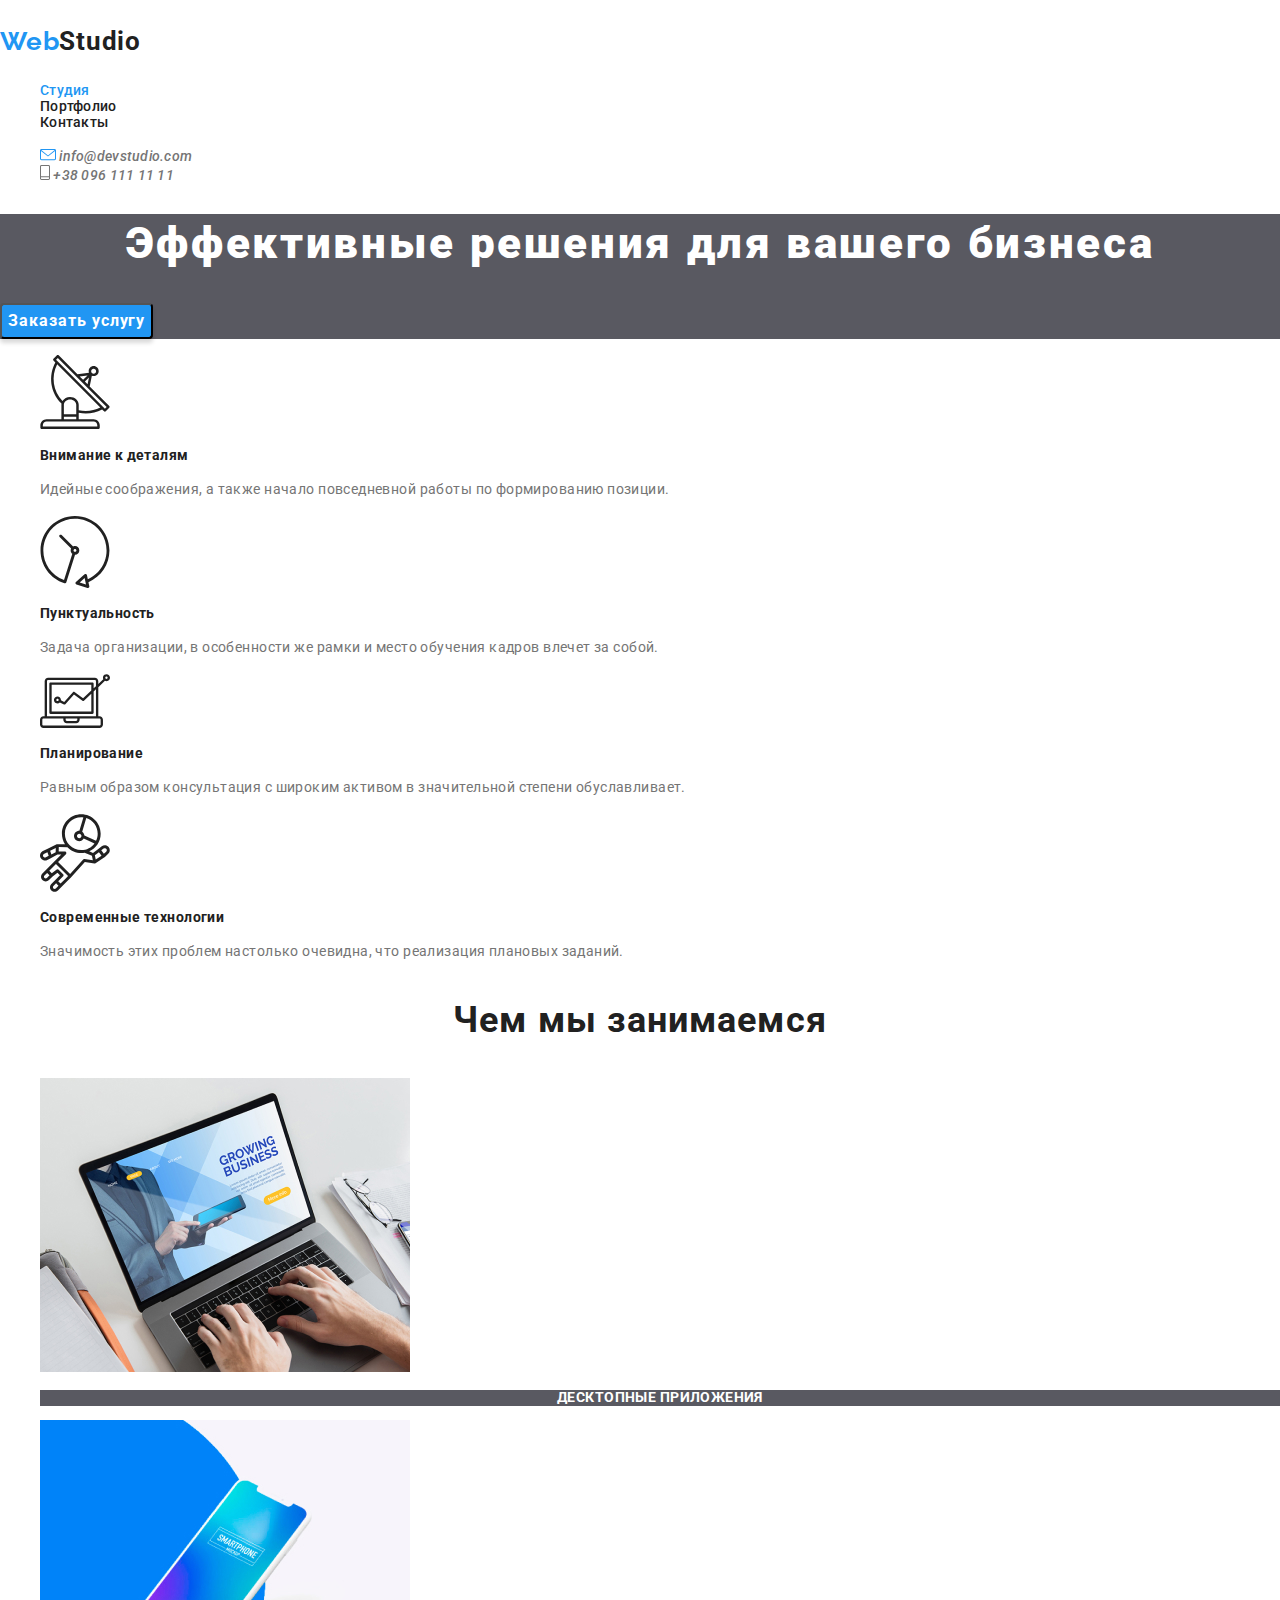
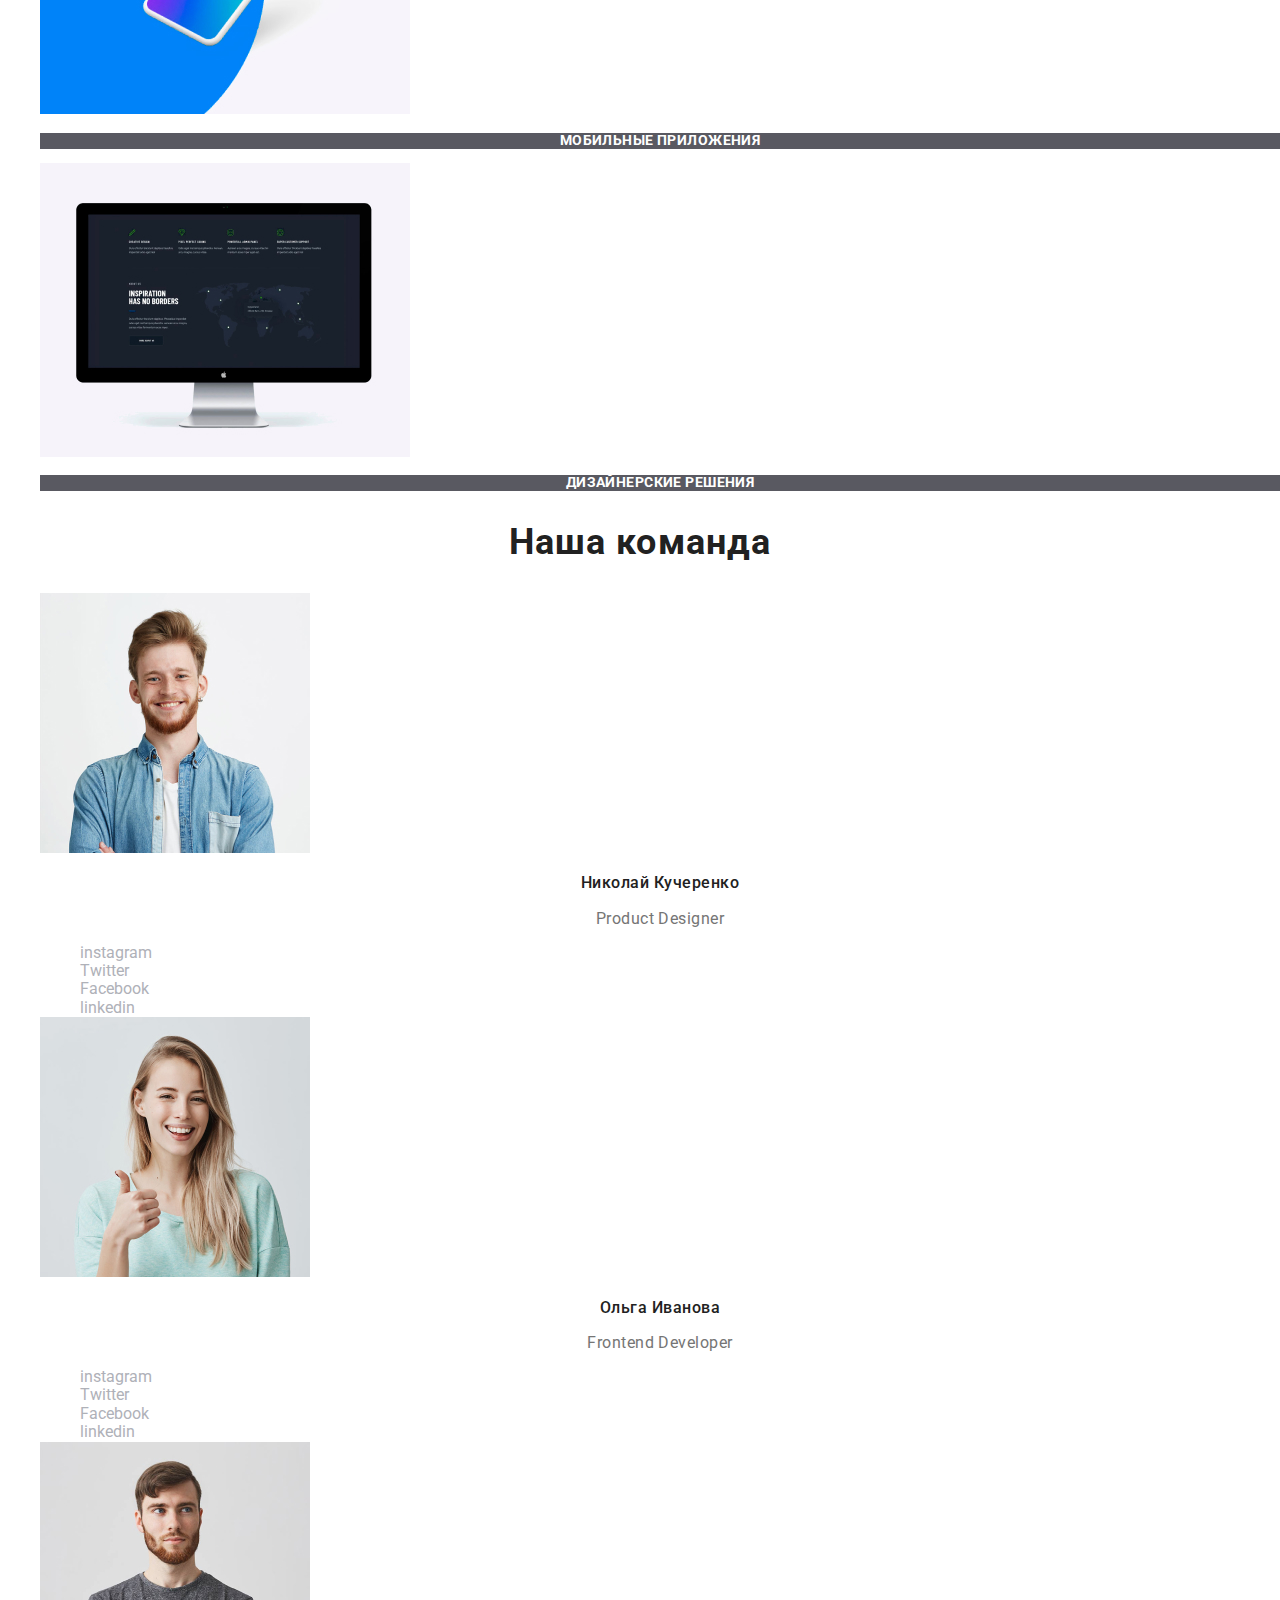
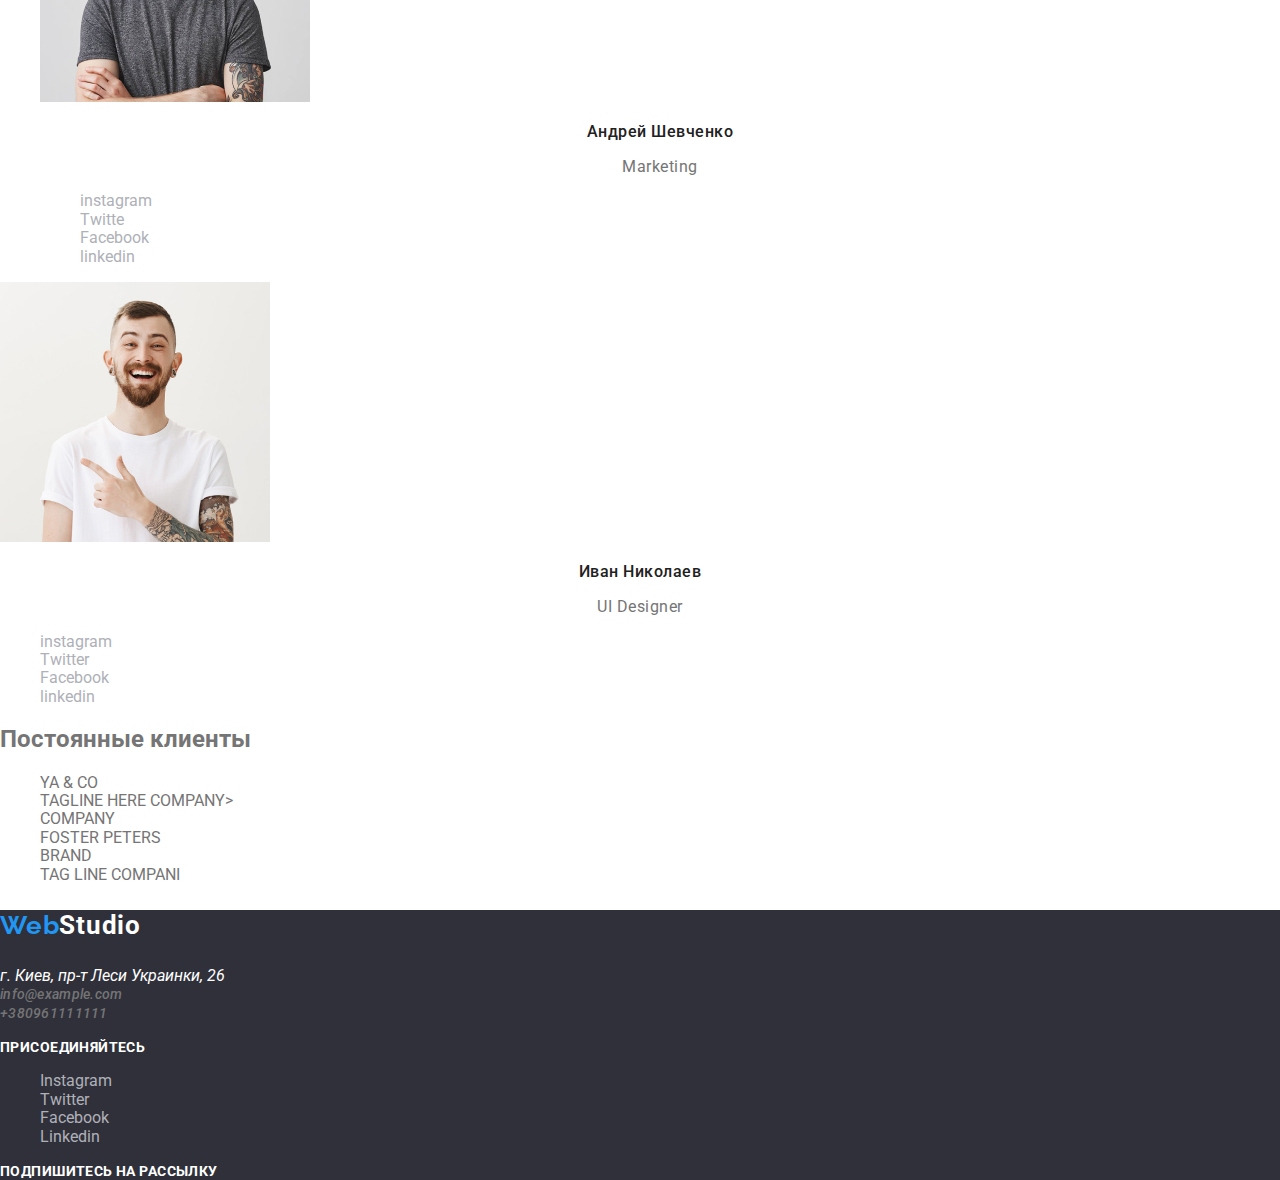
==== commit 1a8fa94a: "изменяет портфолио" ====
--- a/index.html
+++ b/index.html
@@ -18,7 +18,7 @@
           <span class="logo-web">Web</span>Studio
         </p>
         <ul class ="list site-nav">
-          <li><a href="#" class="link">Студия</a></li>
+          <li><a href="./index.html" class="nav-link current">Студия</a></li>
           <li><a href="./portfolio.html" class="site-nav">Портфолио</a></li>
           <li><a href="#" class="site-nav" >Контакты</a></li>
         </ul>
@@ -26,9 +26,16 @@
       <address>
         <ul class="list">
           <li>
-            <a href="mailto:info@devstudio.com" class="mail-link">info@devstudio.com</a>
-          </li>
-          <li><a href="tel:+380961111111" class="tel-link">+38 096 111 11 11</a>
+            <a href="mailto:info@devstudio.com" class="mail-link">
+             <img src="./imegeshw2/studio/svg/envelope .svg" alt="конверт"> 
+              info@devstudio.com
+            </a>
+          </li>
+          <li>
+            <a href="tel:+380961111111" class="tel-link">
+              <img src="./imegeshw2/studio/svg/Phone.svg" alt="телефон">
+              +38 096 111 11 11
+            </a>
           </li>
         </ul>
       </address>
@@ -145,16 +152,16 @@
             <p class="team-position">Marketing</p>
             <ul class="list">
               <li>
-                <a href="#" aria-label="ссылка instagram" class="social-networks">instagram</a>
-              </li>
-              <li>
-                <a href="#" aria-label="ссылка Twitter"class="social-networks">Twitte</a>
-              </li>
-              <li>
-                <a href="#" aria-label="ссылка Facebook"class="social-networks">Facebook</a>
-              </li>
-              <li>
-                <a href="#" aria-label="ссылка linkedin"class="social-networks">linkedin</a>
+                <a href="" aria-label="ссылка instagram" class="social-networks">instagram</a>
+              </li>
+              <li>
+                <a href="" aria-label="ссылка Twitter"class="social-networks">Twitte</a>
+              </li>
+              <li>
+                <a href="" aria-label="ссылка Facebook"class="social-networks">Facebook</a>
+              </li>
+              <li>
+                <a href="" aria-label="ссылка linkedin"class="social-networks">linkedin</a>
               </li>
             </ul>
           </li>
@@ -218,11 +225,11 @@
           <p class="adress-text">
             г. Киев, пр-т Леси Украинки, 26
             <br />
-            <a href="mailto:info@example.com">
+            <a href class="mail-link ="mailto:info@example.com">
               info@example.com
             </a>
             <br />
-            <a href="tel:+380961111111">
+            <a href="tel:+380961111111" class="tel-link">
               +380961111111
             </a>
           </p>
--- a/css/styles.css
+++ b/css/styles.css
@@ -26,11 +26,27 @@
 a {
   text-decoration: none;
 }
-a:hover {
+.site-nav:hover,
+.site-nav:focus {
+  color: var(--accent-text);
+}
+
+.nav-link.current {
+  color: var(--accent-text);
+}
+.mail-link,
+.tel-link {
+  color: var(--primary-white-color);
+}
+
+.mail-link:hover,
+.mail-link:focus,
+.tel-link:hover,
+.tel-link:focus {
   color: var(--accent-text);
 }
 .list {
-  list-style-type: none;
+  list-style: none;
 }
 .logo-web {
   font-family: Raleway;
@@ -64,7 +80,17 @@
   font-size: 14px;
   line-height: 1.14;
   letter-spacing: 0.02em;
-  color: var(--accent-text);
+  color: var(--main-text-color);
+}
+.link-mail,
+.link-tel {
+  color: var(--primary-white-color);
+  font-family: Roboto, sans-serif;
+  font-style: normal;
+  font-weight: 500;
+  font-size: 14px;
+  line-height: 1.14;
+  letter-spacing: 0.02em;
 }
 .tel-link {
   font-weight: 500;
@@ -158,21 +184,75 @@
 .social-networks {
   color: var(--team-link-color);
 }
+.social-networks:hover,
+.social-networks:focus {
+  color: var(--accent-text);
+}
+
 /*footer*/
 .footer {
   color: var(--primary-white-color);
   background-color: var(--footer-bcg-color);
 }
+
 .logo.footer {
   color: var(--primary-white-color);
 }
-.adress-text {
+
+.address-text {
   font-family: Roboto, sans-serif;
   font-style: normal;
   font-size: 14px;
   line-height: 1.71;
   letter-spacing: 0.03em;
 }
-.adress-text a {
+
+.address-text a {
   color: rgba(255, 255, 255, 0.6);
 }
+
+.address-text a:hover,
+.address-text a:focus {
+  color: var(--accent-text);
+}
+
+b {
+  font-weight: 700;
+  font-size: 14px;
+  line-height: 1.14;
+  letter-spacing: 0.03em;
+  text-transform: uppercase;
+}
+
+/*Portfolio*/
+.button-second {
+  color: var(--title-text-color);
+  background-color: #f5f4fa;
+  border-radius: 4px;
+  font-family: Roboto, sans-serif;
+  font-weight: 500;
+  font-size: 16px;
+  line-height: 1.62;
+  letter-spacing: 0.03em;
+}
+.card-hover {
+  color: var(--primary-white-color);
+  background-color: var(--accent-text);
+  font-size: 18px;
+  line-height: 1.56;
+  letter-spacing: 0.03em;
+}
+.title-card {
+  color: var(--text-title-color);
+  font-weight: 700;
+  font-size: 18px;
+  line-height: 2;
+  letter-spacing: 0.06em;
+}
+.title-text {
+  font-weight: 400;
+  font-size: 16px;
+  line-height: 1.8;
+  letter-spacing: 0.03em;
+  color: var(--main-text-color);
+}
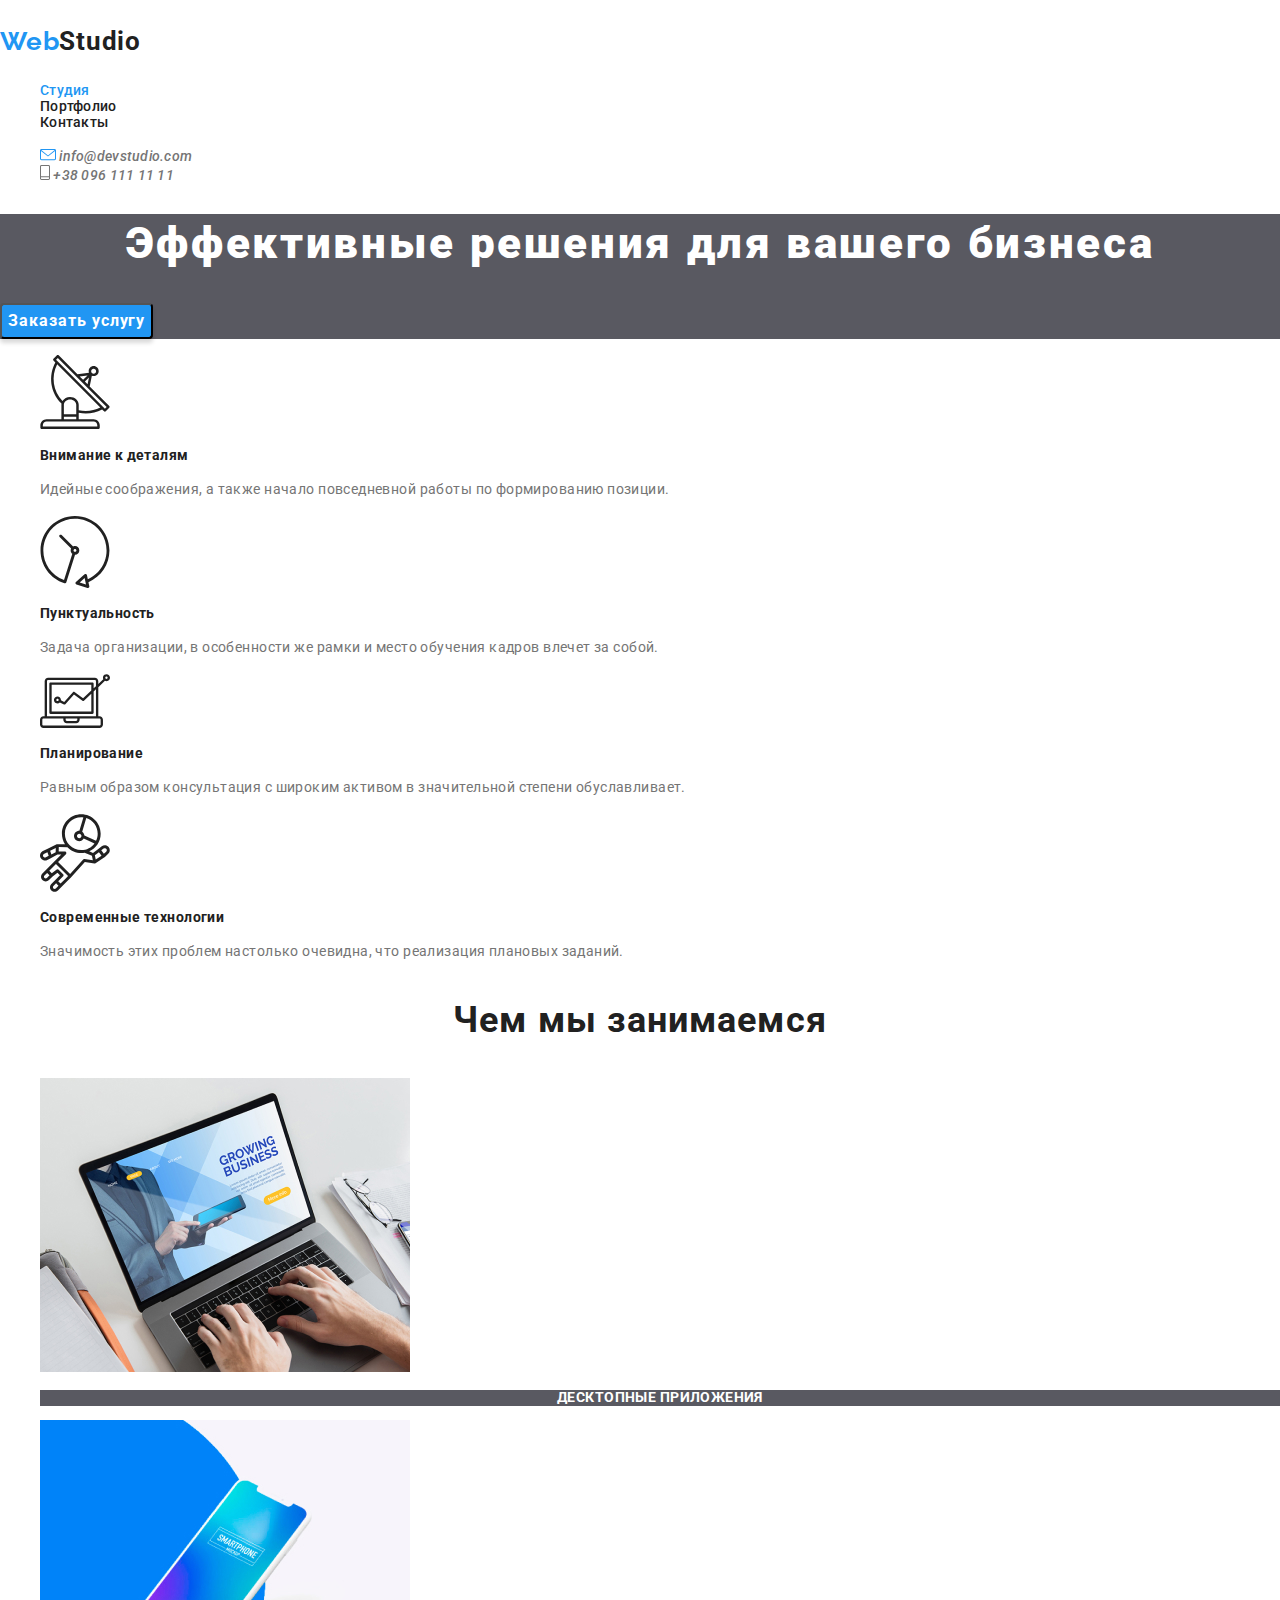
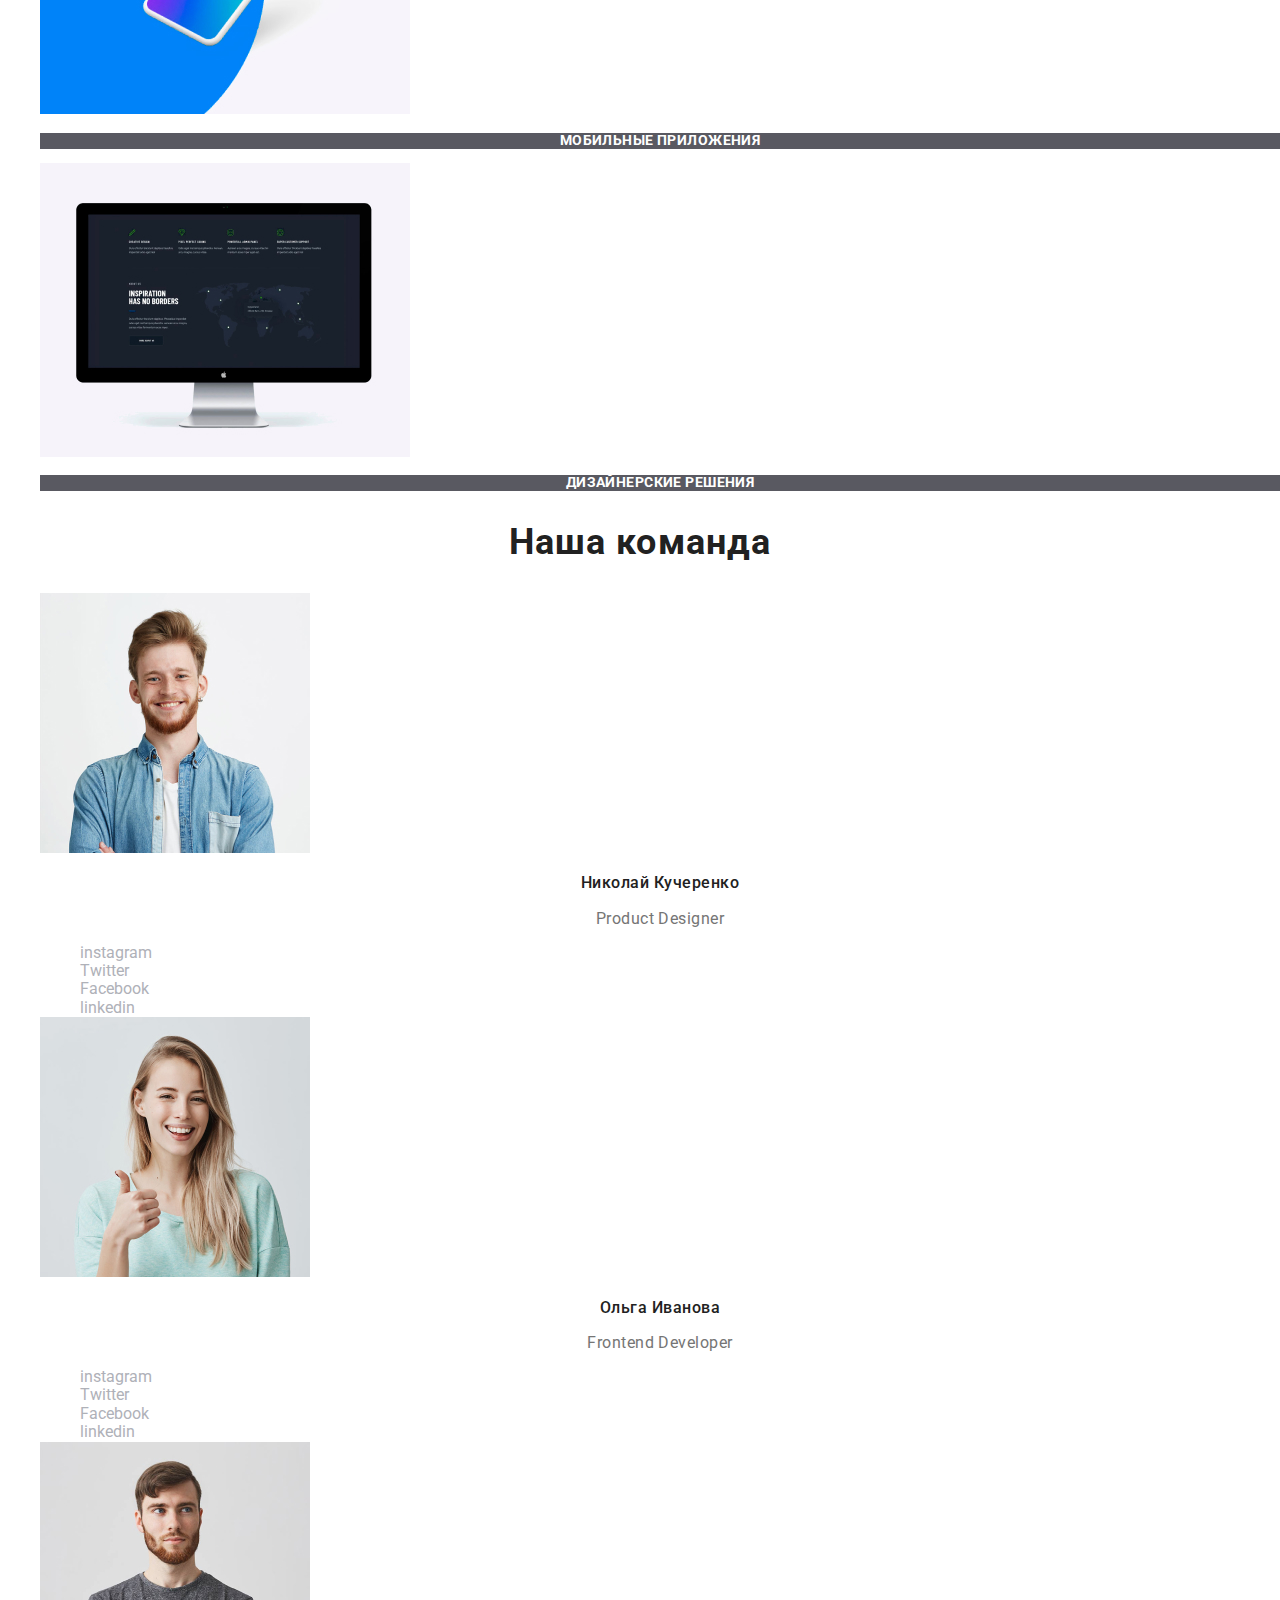
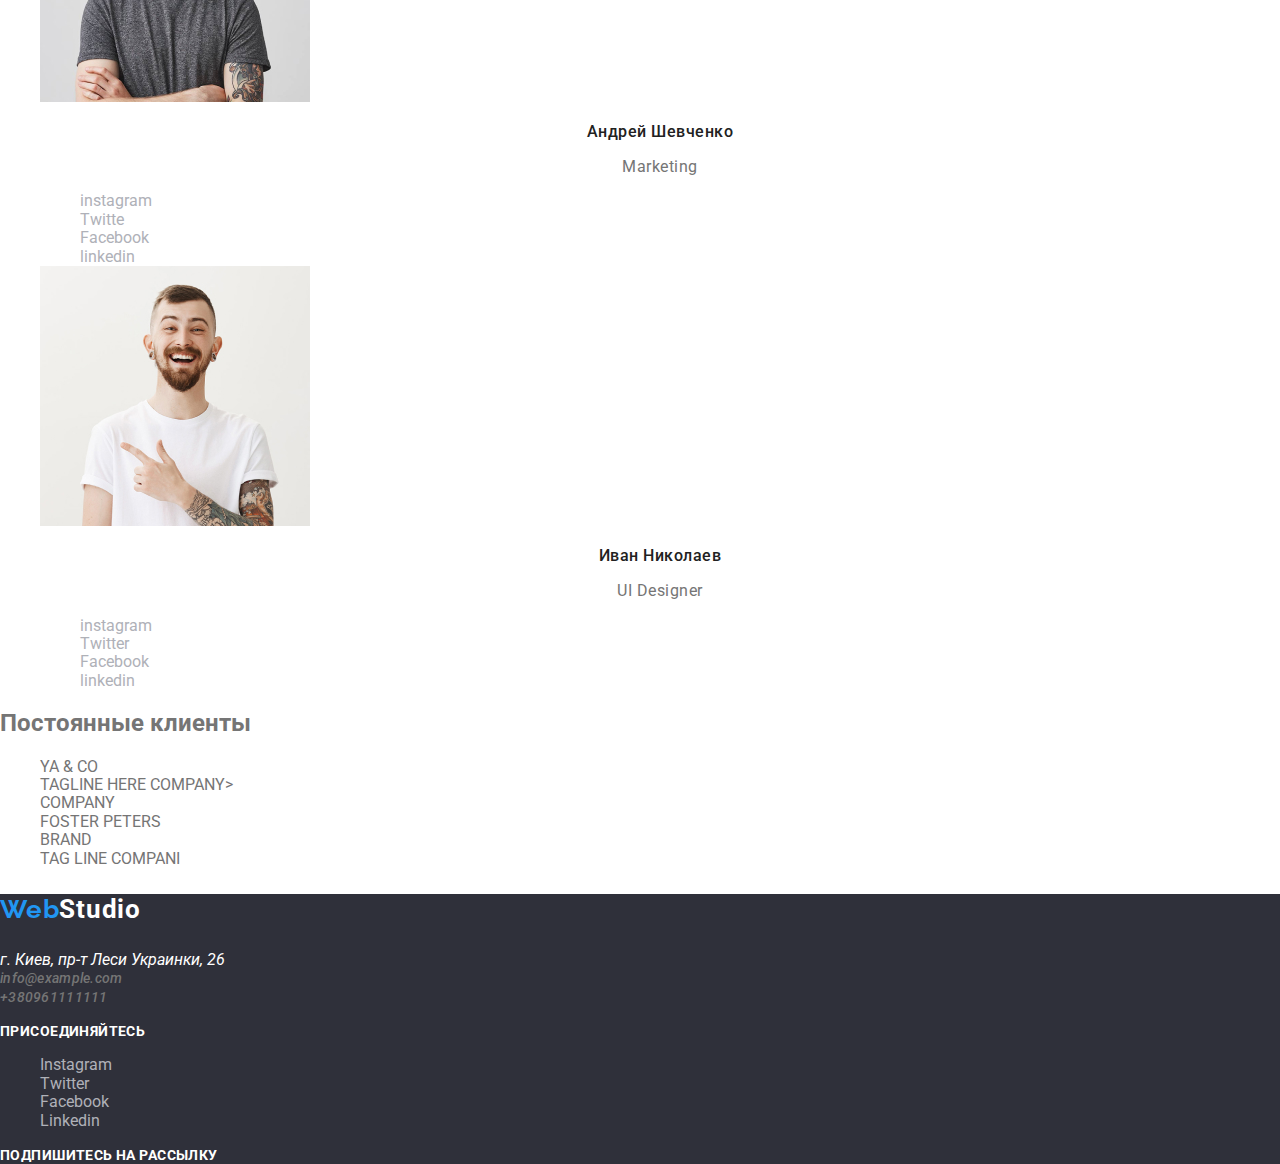
==== commit 2aad83b1: "makes changes" ====
--- a/index.html
+++ b/index.html
@@ -165,27 +165,26 @@
               </li>
             </ul>
           </li>
-        </ul>
-        </li>
-        <li class="list">
-          <img src="./imegeshw2/studio/team/img in.jpg" width="270" alt="Иван Николаев" />
-          <h3 class="team-name">Иван Николаев</h3>
-          <p class="team-position">UI Designer</p>
-          <ul class="list">
-            <li>
-              <a href="" aria-label="ссылка instagram" class="social-networks">instagram</a>
-            </li>
-            <li>
-              <a href="" aria-label="ссылка Twitter" class="social-networks">Twitter</a>
-            </li>
-            <li>
-              <a href="" aria-label="ссылка Facebook" class="social-networks">Facebook</a>
-            </li>
-            <li>
-              <a href="" aria-label="ссылка linkedin" class="social-networks">linkedin</a>
-            </li>
-          </ul>
-        </li>
+          <li class="list">
+            <img src="./imegeshw2/studio/team/img in.jpg" width="270" alt="Иван Николаев" />
+            <h3 class="team-name">Иван Николаев</h3>
+            <p class="team-position">UI Designer</p>
+            <ul class="list">
+              <li>
+                <a href="" aria-label="ссылка instagram" class="social-networks">instagram</a>
+              </li>
+              <li>
+                <a href="" aria-label="ссылка Twitter" class="social-networks">Twitter</a>
+              </li>
+              <li>
+                <a href="" aria-label="ссылка Facebook" class="social-networks">Facebook</a>
+              </li>
+              <li>
+                <a href="" aria-label="ссылка linkedin" class="social-networks">linkedin</a>
+              </li>
+            </ul>
+          </li>
+        </ul>  
       </section>
 
       <!--Постоянные клиенты-->
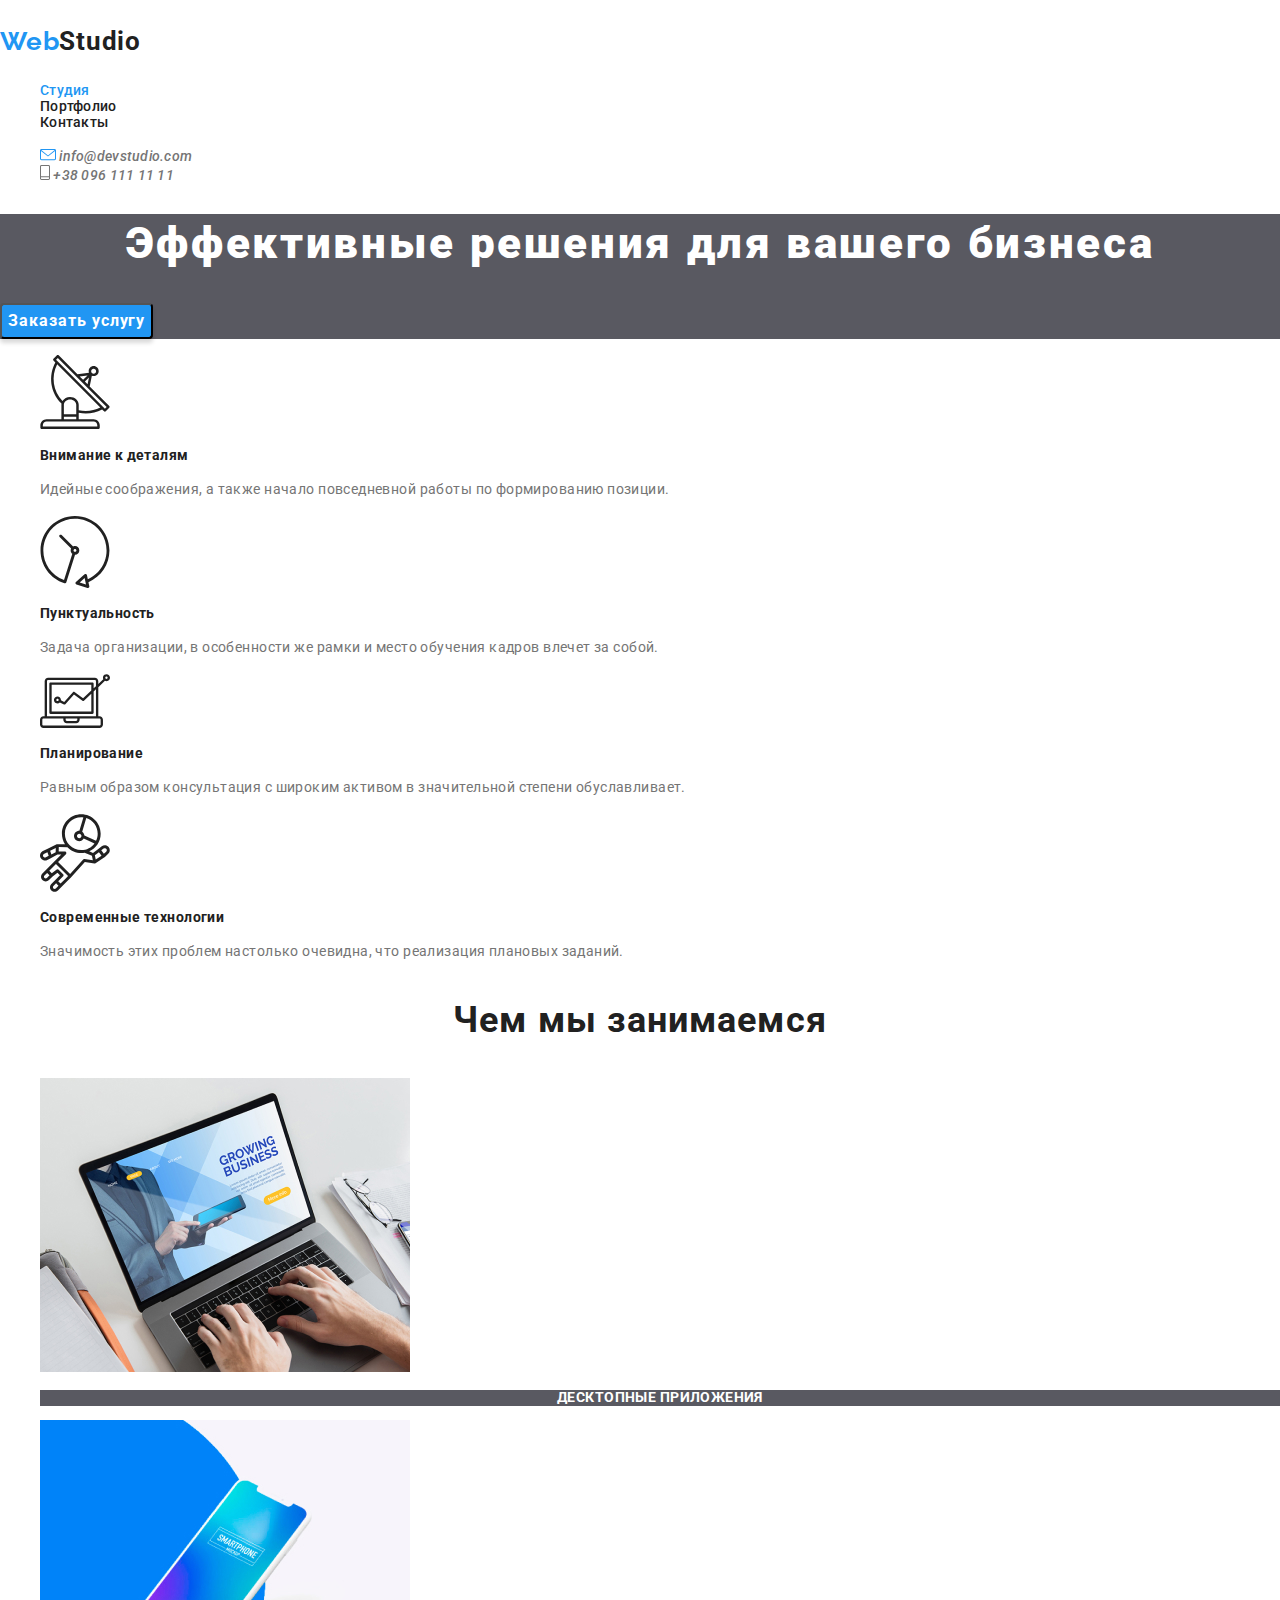
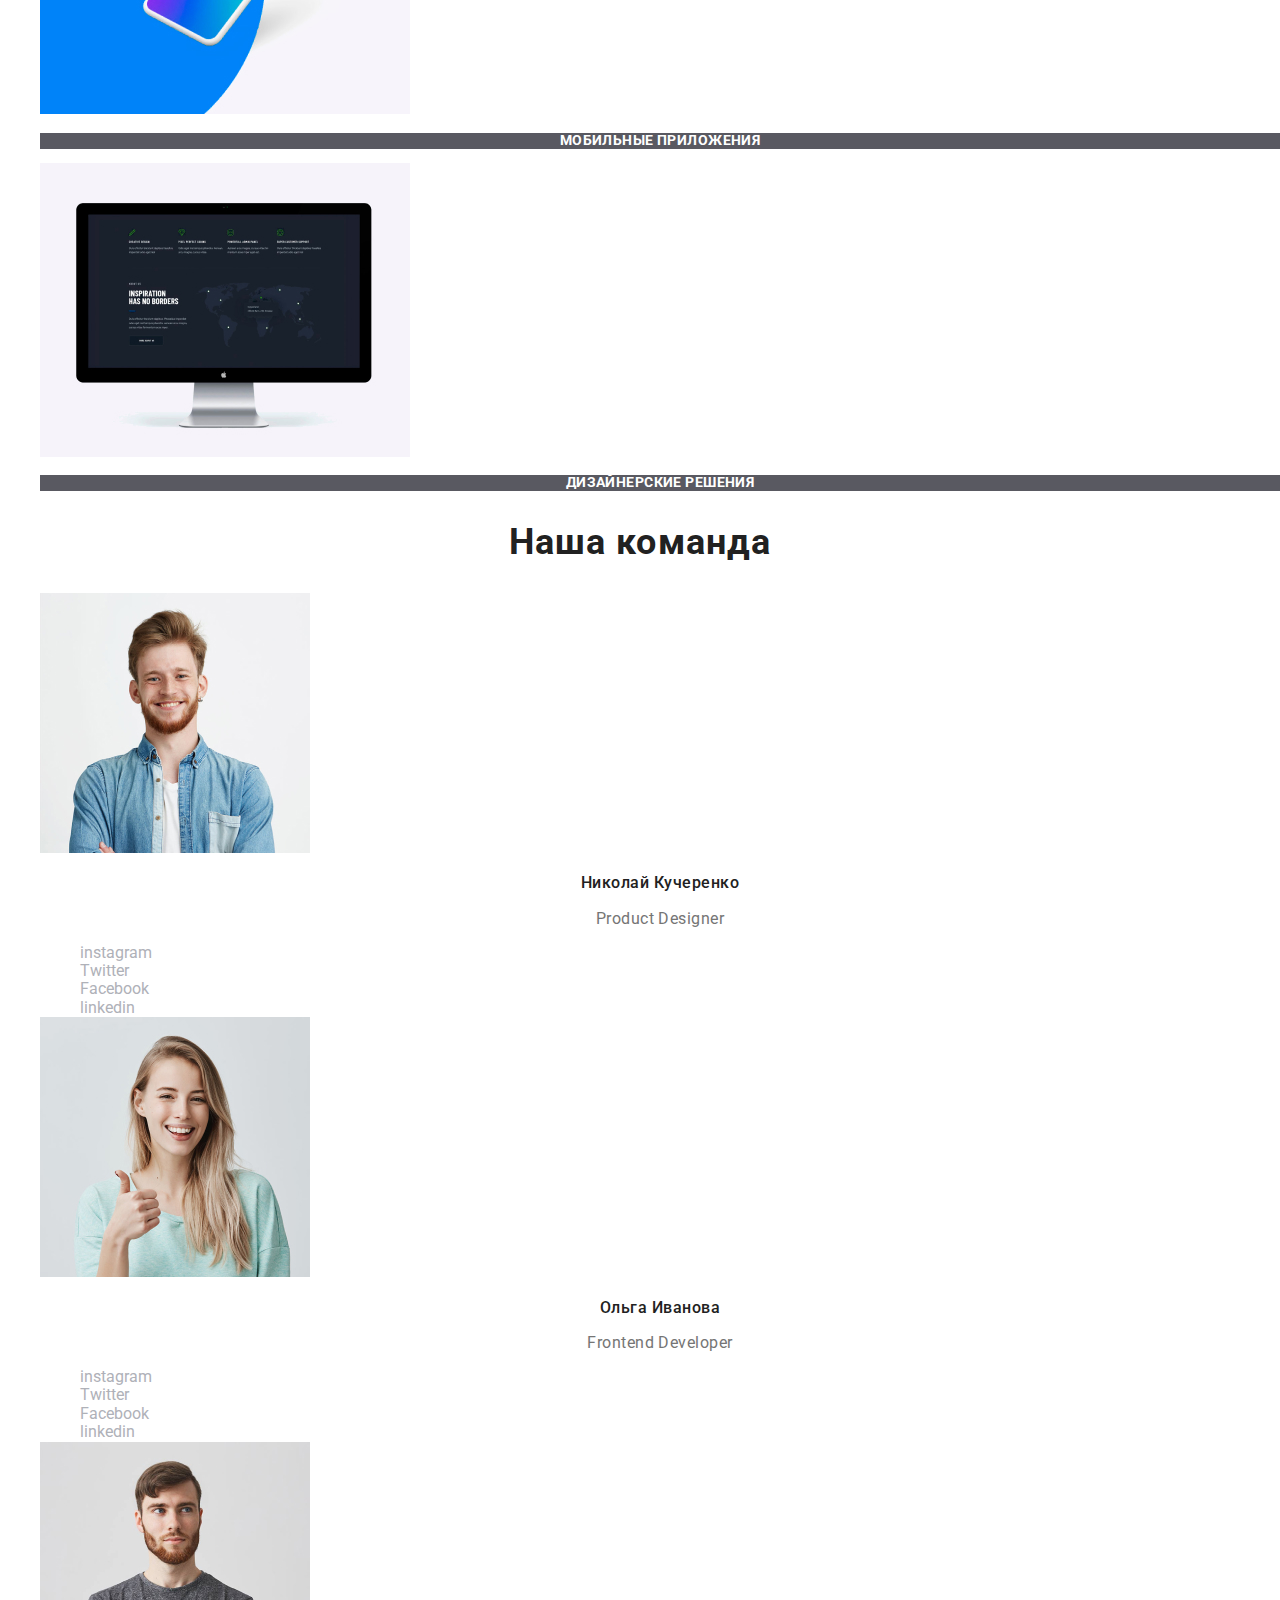
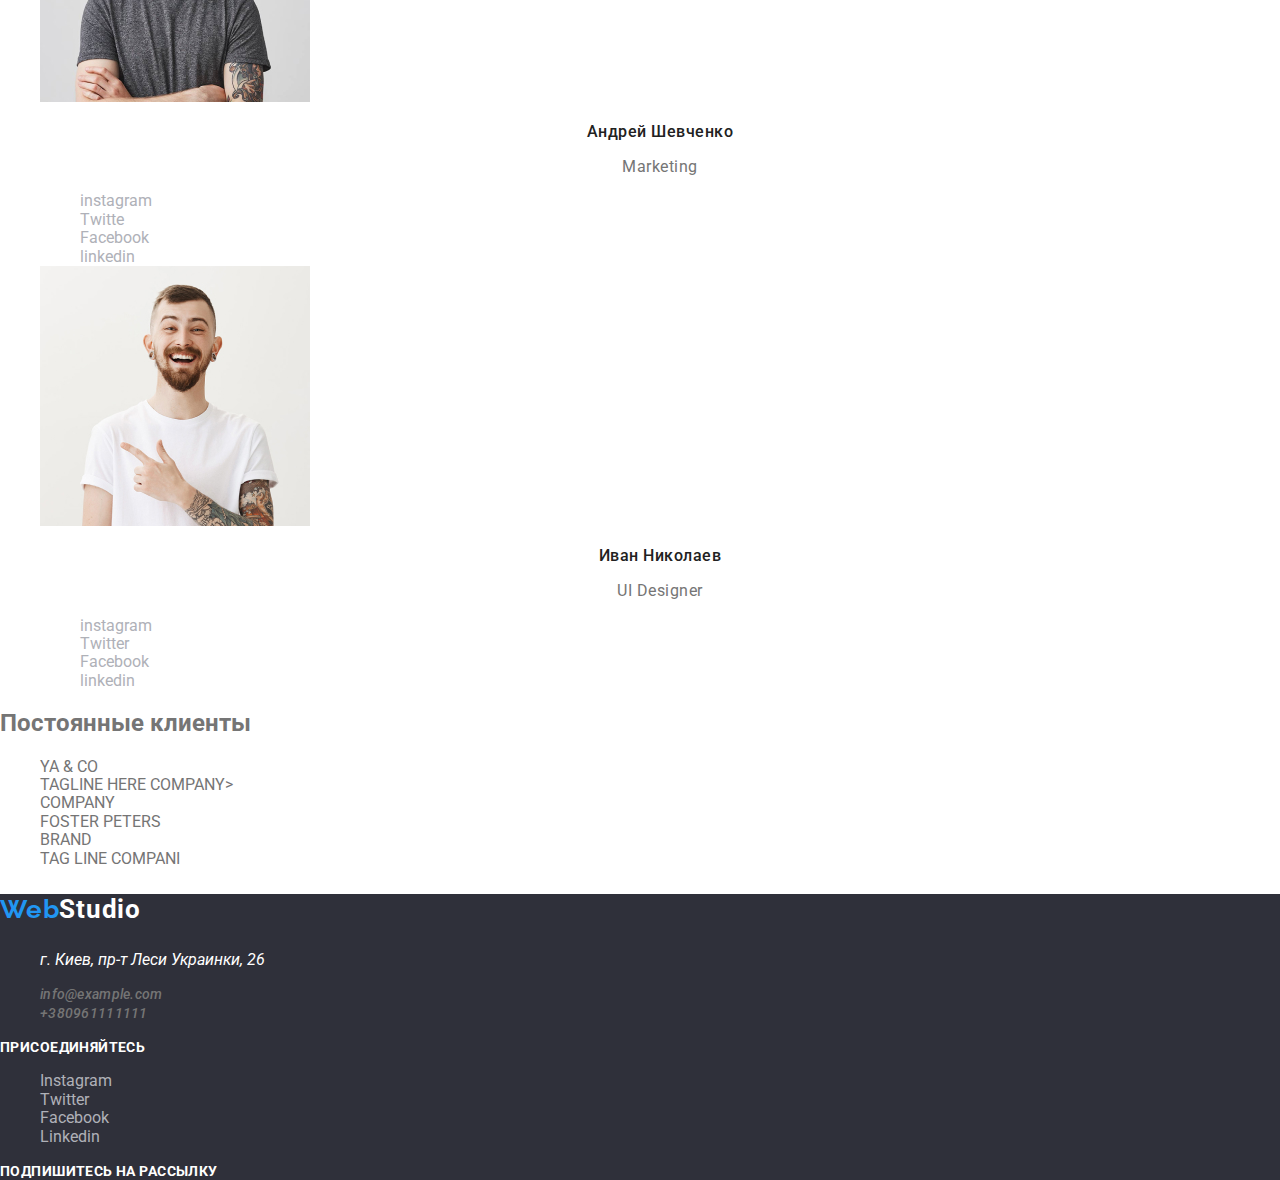
==== commit 696bbcb3: "makes changes" ====
--- a/index.html
+++ b/index.html
@@ -40,8 +40,8 @@
         </ul>
       </address>
     </header>
+    <!--Герой-->
     <main>
-      <!--Герой-->
       <section class="hero">
         <h1 class="section-head">Эффективные решения для вашего бизнеса</h1>
         <button class="button-head">Заказать услугу</button>
@@ -114,16 +114,16 @@
             <p lang="en" class="team-position">Product Designer</p>
             <ul class="list">
               <li>
-                <a href="#" aria-label="ссылка instagram" class="social-networks">instagram</a>
-              </li>
-              <li>
-                <a href="#" aria-label="ссылка Twitter" class="social-networks">Twitter</a>
-              </li>
-              <li>
-                <a href="#" aria-label="ссылка Facebook" class="social-networks">Facebook</a>
-              </li>
-              <li>
-                <a href="#" aria-label="ссылка linkedin " class="social-networks">linkedin</a>
+                <a href="" target="_blank" rel="noopener noreferrer" aria-label="ссылка instagram" class="social-networks">instagram</a>
+              </li>
+              <li>
+                <a href="" target="_blank" rel="noopener noreferrer" aria-label="ссылка Twitter" class="social-networks">Twitter</a>
+              </li>
+              <li>
+                <a href="" target="_blank" rel="noopener noreferrer" aria-label="ссылка Facebook" class="social-networks">Facebook</a>
+              </li>
+              <li>
+                <a href="" target="_blank" rel="noopener noreferrer" aria-label="ссылка linkedin " class="social-networks">linkedin</a>
               </li>
             </ul>
           </li>
@@ -133,16 +133,16 @@
             <p class="team-position">Frontend Developer</p>
             <ul class="list">
               <li>
-                <a href="#" aria-label="ссылка instagram" class="social-networks">instagram</a>
-              </li>
-              <li>
-                <a href="#" aria-label="ссылка Twitter" class="social-networks">Twitter</a>
-              </li>
-              <li>
-                <a href="#" aria-label="ссылка Facebook" class="social-networks">Facebook</a>
-              </li>
-              <li>
-                <a href="#" aria-label="ссылка linkedin " class="social-networks">linkedin</a>
+                <a href="" target="_blank" rel="noopener noreferrer" aria-label="ссылка instagram" class="social-networks">instagram</a>
+              </li>
+              <li>
+                <a href="" target="_blank" rel="noopener noreferrer" aria-label="ссылка Twitter" class="social-networks">Twitter</a>
+              </li>
+              <li>
+                <a href="" target="_blank" rel="noopener noreferrer" aria-label="ссылка Facebook" class="social-networks">Facebook</a>
+              </li>
+              <li>
+                <a href="" target="_blank" rel="noopener noreferrer" aria-label="ссылка linkedin " class="social-networks">linkedin</a>
               </li>
             </ul>
           </li>
@@ -152,16 +152,16 @@
             <p class="team-position">Marketing</p>
             <ul class="list">
               <li>
-                <a href="" aria-label="ссылка instagram" class="social-networks">instagram</a>
-              </li>
-              <li>
-                <a href="" aria-label="ссылка Twitter"class="social-networks">Twitte</a>
-              </li>
-              <li>
-                <a href="" aria-label="ссылка Facebook"class="social-networks">Facebook</a>
-              </li>
-              <li>
-                <a href="" aria-label="ссылка linkedin"class="social-networks">linkedin</a>
+                <a href=""  target="_blank" rel="noopener noreferrer" aria-label="ссылка instagram" class="social-networks">instagram</a>
+              </li>
+              <li>
+                <a href=""  target="_blank" rel="noopener noreferrer" aria-label="ссылка Twitter"class="social-networks">Twitte</a>
+              </li>
+              <li>
+                <a href=""  target="_blank" rel="noopener noreferrer" aria-label="ссылка Facebook"class="social-networks">Facebook</a>
+              </li>
+              <li>
+                <a href=""  target="_blank" rel="noopener noreferrer" aria-label="ссылка linkedin"class="social-networks">linkedin</a>
               </li>
             </ul>
           </li>
@@ -171,16 +171,16 @@
             <p class="team-position">UI Designer</p>
             <ul class="list">
               <li>
-                <a href="" aria-label="ссылка instagram" class="social-networks">instagram</a>
-              </li>
-              <li>
-                <a href="" aria-label="ссылка Twitter" class="social-networks">Twitter</a>
-              </li>
-              <li>
-                <a href="" aria-label="ссылка Facebook" class="social-networks">Facebook</a>
-              </li>
-              <li>
-                <a href="" aria-label="ссылка linkedin" class="social-networks">linkedin</a>
+                <a href="" target="_blank" rel="noopener noreferrer" aria-label="ссылка instagram" class="social-networks">instagram</a>
+              </li>
+              <li>
+                <a href=""  target="_blank" rel="noopener noreferrer" aria-label="ссылка Twitter" class="social-networks">Twitter</a>
+              </li>
+              <li>
+                <a href=""  target="_blank" rel="noopener noreferrer" aria-label="ссылка Facebook" class="social-networks">Facebook</a>
+              </li>
+              <li>
+                <a href=""  target="_blank" rel="noopener noreferrer" aria-label="ссылка linkedin" class="social-networks">linkedin</a>
               </li>
             </ul>
           </li>
@@ -221,17 +221,23 @@
           <span class="logo-web">Web</span>Studio
         </p>
         <address>
-          <p class="adress-text">
-            г. Киев, пр-т Леси Украинки, 26
-            <br />
-            <a href class="mail-link ="mailto:info@example.com">
-              info@example.com
-            </a>
-            <br />
-            <a href="tel:+380961111111" class="tel-link">
-              +380961111111
-            </a>
-          </p>
+            <ul class="list" >
+              <li>
+                <p class="adress-text">
+                  г. Киев, пр-т Леси Украинки, 26
+                </p>
+              </li>
+              <li>
+                <a href class="mail-link =" mailto:info@example.com">
+                  info@example.com
+                </a>  
+              </li>
+              <li>
+                <a href="tel:+380961111111" class="tel-link">
+                  +380961111111
+                </a>
+              </li>
+            </ul>
         </address>
       </div>
       <div>
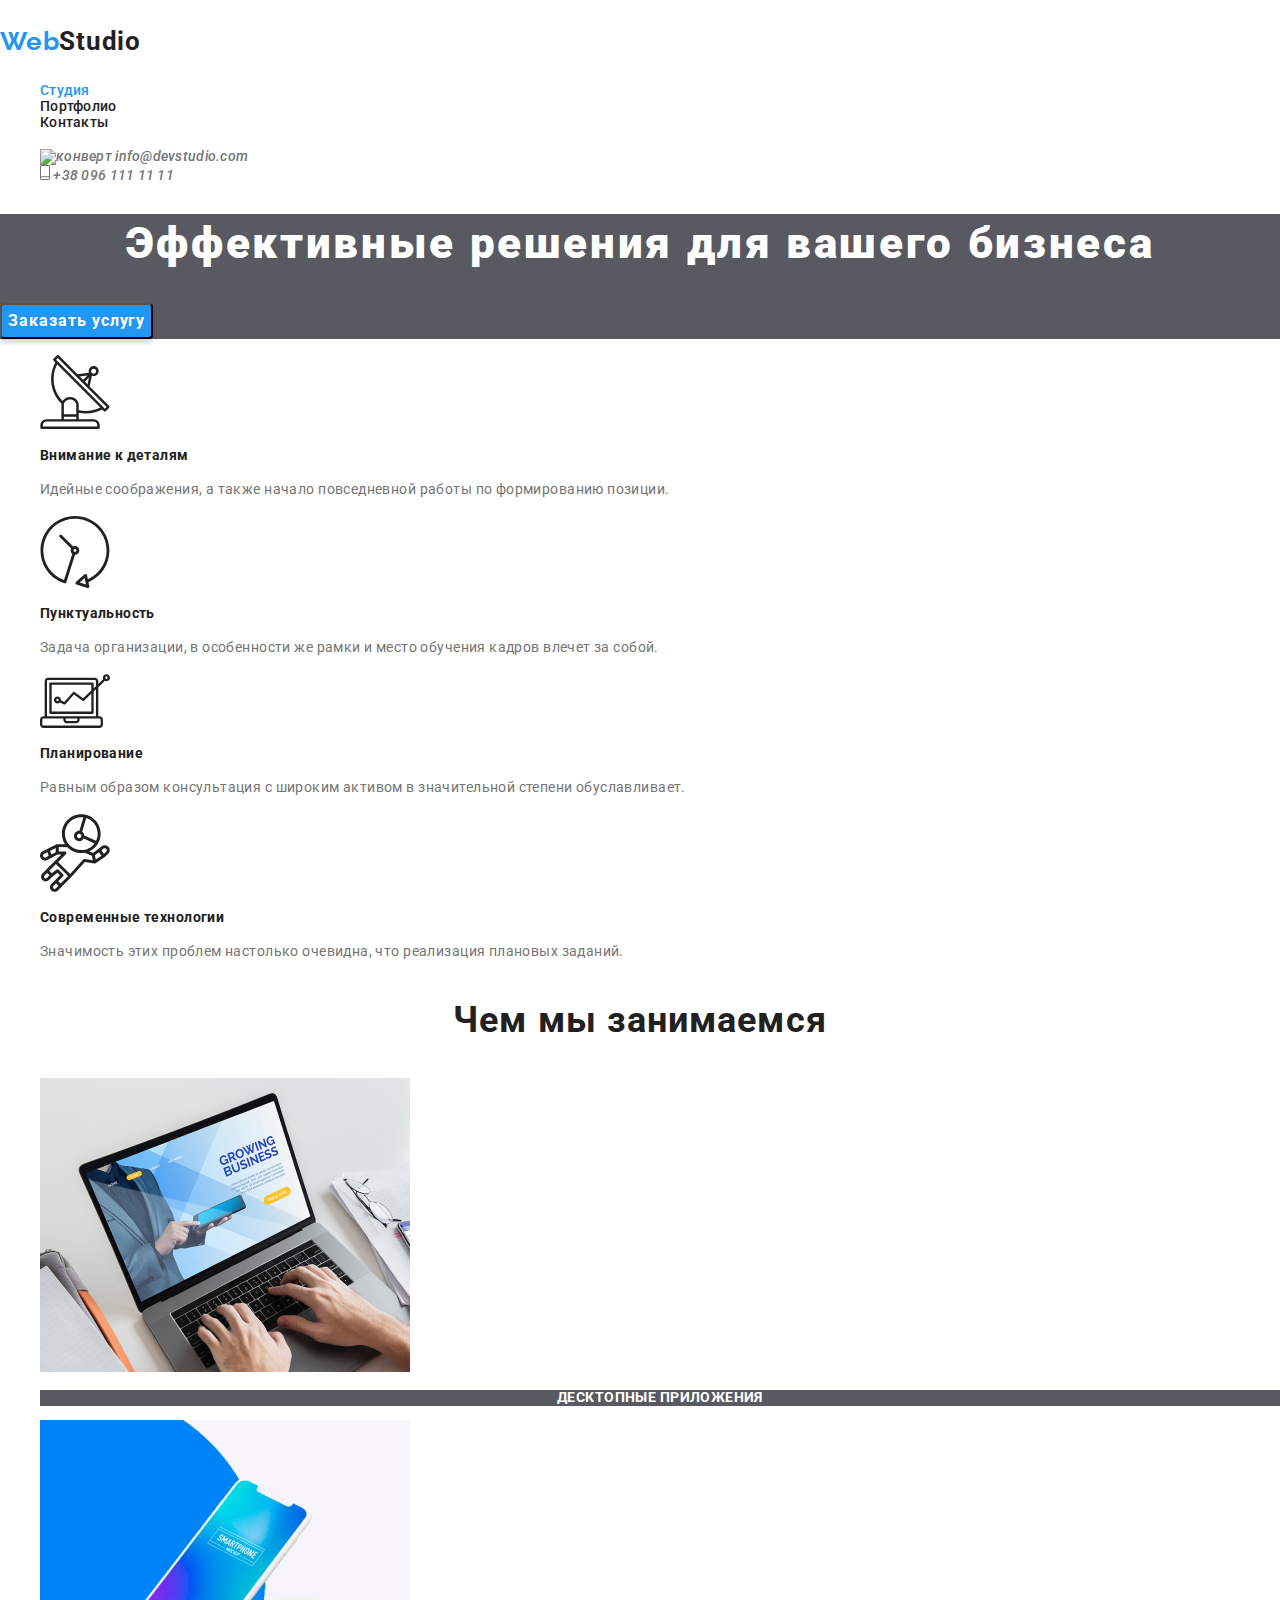
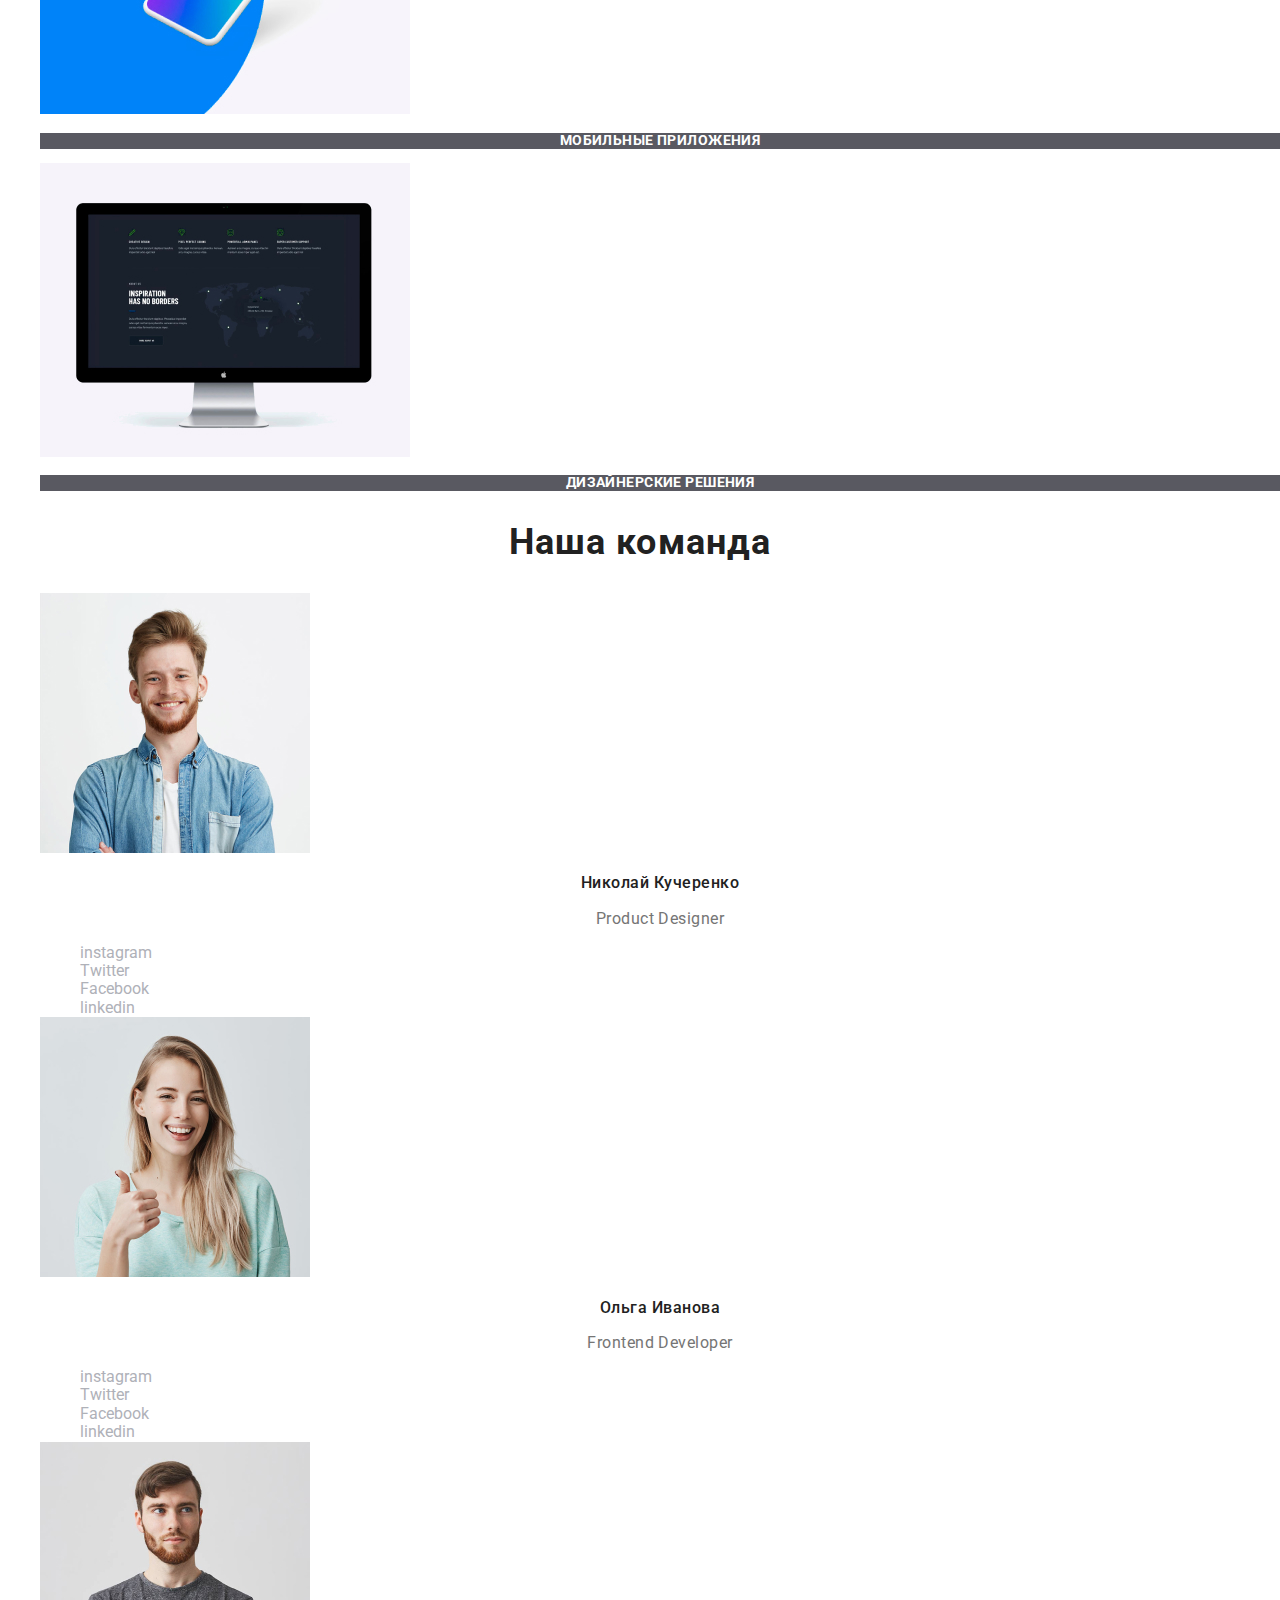
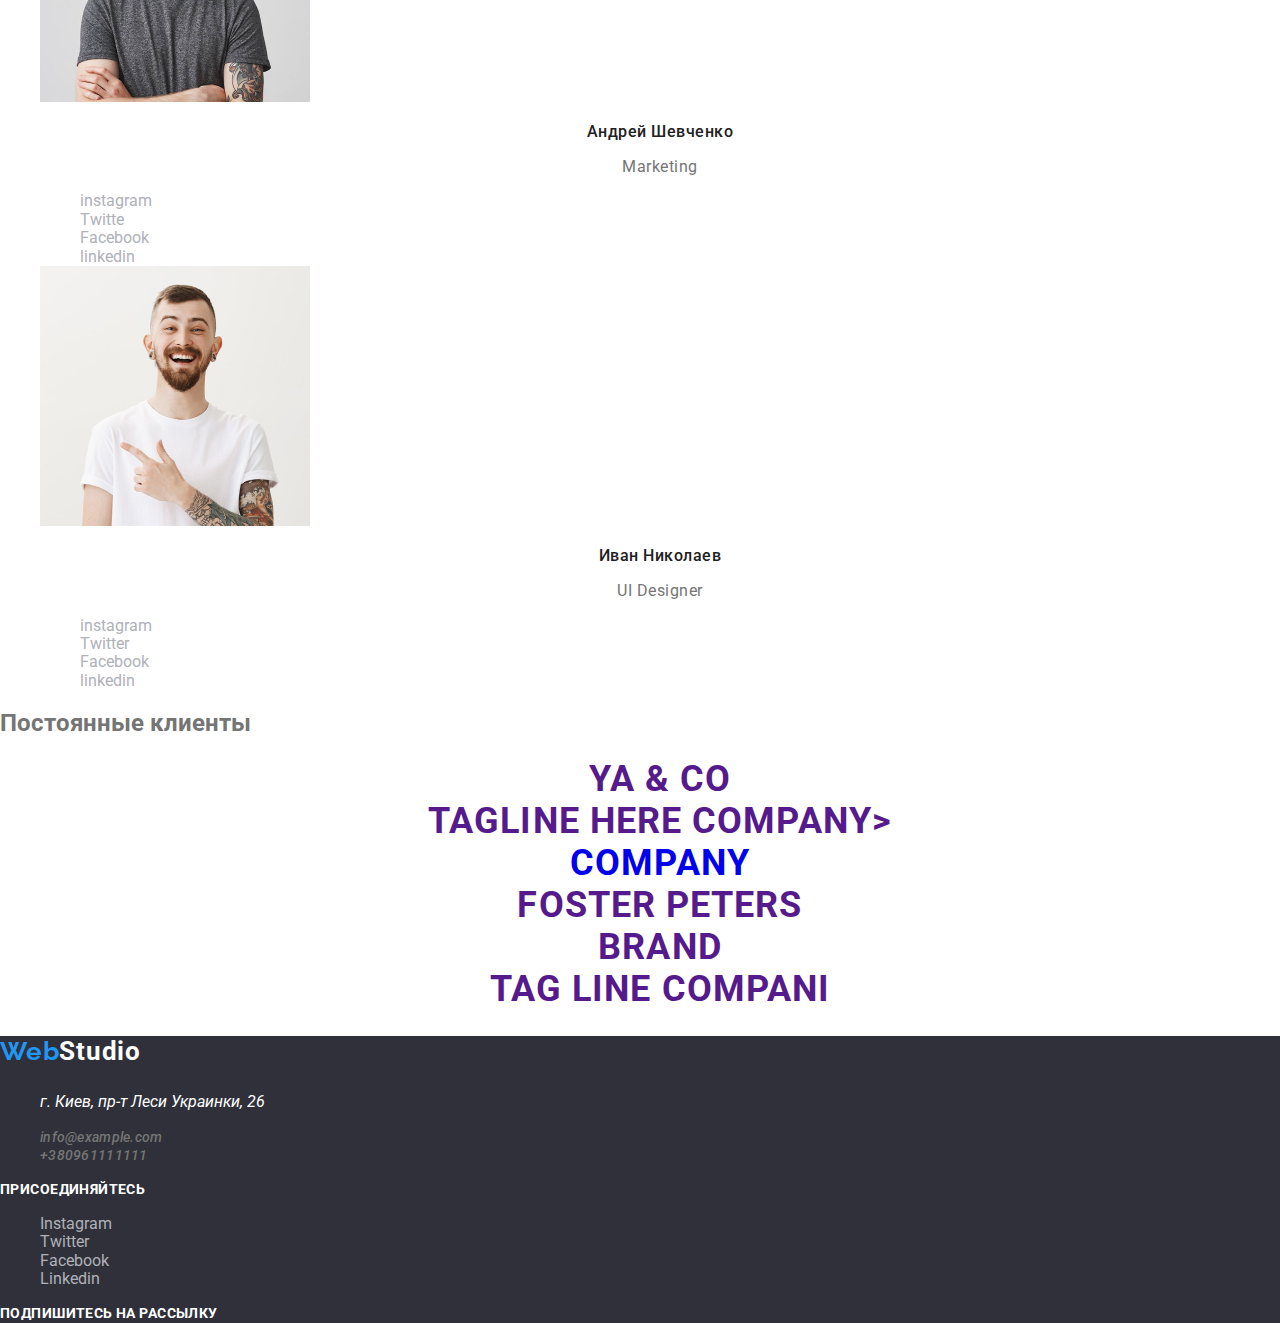
==== commit 3578675f: "makes changes" ====
--- a/index.html
+++ b/index.html
@@ -4,36 +4,35 @@
     <meta charset="UTF-8" />
     <meta name="viewport" content="width=device-width, initial-scale=1.0" />
     <title>Studio</title>
-    <link href="https://fonts.googleapis.com/css2?family=Raleway:wght@700&family=Roboto:wght@400;500;700&display=swap"
-      rel="stylesheet" />
+    <link
+      href="https://fonts.googleapis.com/css2?family=Raleway:wght@700&family=Roboto:wght@400;500;700&display=swap"
+      rel="stylesheet"
+    />
     <link rel="stylesheet" href="./css/normalize.css" />
     <link rel="stylesheet" href="./css/styles.css" />
-
   </head>
   <body>
     <!--Шапка сайта-->
     <header>
       <nav>
-        <p class="logo">
-          <span class="logo-web">Web</span>Studio
-        </p>
-        <ul class ="list site-nav">
+        <p class="logo"><span class="logo-web">Web</span>Studio</p>
+        <ul class="list site-nav">
           <li><a href="./index.html" class="nav-link current">Студия</a></li>
           <li><a href="./portfolio.html" class="site-nav">Портфолио</a></li>
-          <li><a href="#" class="site-nav" >Контакты</a></li>
+          <li><a href="#" class="site-nav">Контакты</a></li>
         </ul>
       </nav>
       <address>
         <ul class="list">
           <li>
             <a href="mailto:info@devstudio.com" class="mail-link">
-             <img src="./imegeshw2/studio/svg/envelope .svg" alt="конверт"> 
+              <img src="./imegeshw2/studio/svg/envelope.svg" alt="конверт" />
               info@devstudio.com
             </a>
           </li>
           <li>
             <a href="tel:+380961111111" class="tel-link">
-              <img src="./imegeshw2/studio/svg/Phone.svg" alt="телефон">
+              <img src="./imegeshw2/studio/svg/Phone.svg" alt="телефон" />
               +38 096 111 11 11
             </a>
           </li>
@@ -46,13 +45,17 @@
         <h1 class="section-head">Эффективные решения для вашего бизнеса</h1>
         <button class="button-head">Заказать услугу</button>
       </section>
-      
+
       <!--Преимущества-->
       <section>
         <h2 hidden>Преимущества</h2>
         <ul class="list">
           <li>
-            <img src="./imegeshw2/studio/svg/plate.svg" width="70" alt="plate" />
+            <img
+              src="./imegeshw2/studio/svg/plate.svg"
+              width="70"
+              alt="plate"
+            />
             <p class="title-detalis">Внимание к деталям</p>
             <p class="title-description">
               Идейные соображения, а также начало повседневной работы по
@@ -60,7 +63,11 @@
             </p>
           </li>
           <li>
-            <img src="./imegeshw2/studio/svg/watch (1).svg" width="70" alt="watch" />
+            <img
+              src="./imegeshw2/studio/svg/watch.svg"
+              width="70"
+              alt="watch"
+            />
             <p class="title-detalis">Пунктуальность</p>
             <p class="title-description">
               Задача организации, в особенности же рамки и место обучения кадров
@@ -68,34 +75,42 @@
             </p>
           </li>
           <li>
-            <img src="./imegeshw2/studio/svg/comp (1).svg" width="70" alt="comp" />
+            <img src="./imegeshw2/studio/svg/comp.svg" width="70" alt="comp" />
             <p class="title-detalis">Планирование</p>
             <p class="title-description">
-              Равным образом консультация с широким активом в значительной степени
-              обуславливает.
+              Равным образом консультация с широким активом в значительной
+              степени обуславливает.
             </p>
           </li>
           <li>
-            <img src="./imegeshw2/studio/svg/man(1).svg" width="70" alt="man" />
+            <img src="./imegeshw2/studio/svg/man.svg" width="70" alt="man" />
             <p class="title-detalis">Современные технологии</p>
             <p class="title-description">
-              Значимость этих проблем настолько очевидна, что реализация плановых
-              заданий.
+              Значимость этих проблем настолько очевидна, что реализация
+              плановых заданий.
             </p>
           </li>
         </ul>
       </section>
-      
+
       <!--Услуги-->
       <section>
         <p class="section-service">Чем мы занимаемся</p>
         <ul class="list">
           <li>
-            <img src="./imegeshw2/studio/desktop.jpg" width="370" alt="Десктопные приложения" />
+            <img
+              src="./imegeshw2/studio/desktop.jpg"
+              width="370"
+              alt="Десктопные приложения"
+            />
             <p class="service-description">Десктопные приложения</p>
           </li>
           <li>
-            <img src="./imegeshw2/studio/box.jpg" width="370" alt="Мобильные приложения" />
+            <img
+              src="./imegeshw2/studio/box.jpg"
+              width="370"
+              alt="Мобильные приложения"
+            />
             <p class="service-description">Мобильные приложения</p>
           </li>
           <li>
@@ -109,151 +124,308 @@
         <h2 class="section-name">Наша команда</h2>
         <ul class="list">
           <li>
-            <img src="./imegeshw2/studio/team/imgnk.jpg" width="270" alt="Николай Кучеренко" />
+            <img
+              src="./imegeshw2/studio/team/imgnk.jpg"
+              width="270"
+              alt="Николай Кучеренко"
+            />
             <h3 class="team-name">Николай Кучеренко</h3>
             <p lang="en" class="team-position">Product Designer</p>
             <ul class="list">
               <li>
-                <a href="" target="_blank" rel="noopener noreferrer" aria-label="ссылка instagram" class="social-networks">instagram</a>
-              </li>
-              <li>
-                <a href="" target="_blank" rel="noopener noreferrer" aria-label="ссылка Twitter" class="social-networks">Twitter</a>
-              </li>
-              <li>
-                <a href="" target="_blank" rel="noopener noreferrer" aria-label="ссылка Facebook" class="social-networks">Facebook</a>
-              </li>
-              <li>
-                <a href="" target="_blank" rel="noopener noreferrer" aria-label="ссылка linkedin " class="social-networks">linkedin</a>
+                <a
+                  href=""
+                  target="_blank"
+                  rel="noopener noreferrer"
+                  aria-label="ссылка instagram"
+                  class="social-networks"
+                  >instagram</a
+                >
+              </li>
+              <li>
+                <a
+                  href=""
+                  target="_blank"
+                  rel="noopener noreferrer"
+                  aria-label="ссылка Twitter"
+                  class="social-networks"
+                  >Twitter</a
+                >
+              </li>
+              <li>
+                <a
+                  href=""
+                  target="_blank"
+                  rel="noopener noreferrer"
+                  aria-label="ссылка Facebook"
+                  class="social-networks"
+                  >Facebook</a
+                >
+              </li>
+              <li>
+                <a
+                  href=""
+                  target="_blank"
+                  rel="noopener noreferrer"
+                  aria-label="ссылка linkedin "
+                  class="social-networks"
+                  >linkedin</a
+                >
               </li>
             </ul>
           </li>
           <li>
-            <img src="./imegeshw2/studio/team/imgoi.jpg" width="270" alt="Ольга Иванова" />
+            <img
+              src="./imegeshw2/studio/team/imgoi.jpg"
+              width="270"
+              alt="Ольга Иванова"
+            />
             <h3 class="team-name">Ольга Иванова</h3>
             <p class="team-position">Frontend Developer</p>
             <ul class="list">
               <li>
-                <a href="" target="_blank" rel="noopener noreferrer" aria-label="ссылка instagram" class="social-networks">instagram</a>
-              </li>
-              <li>
-                <a href="" target="_blank" rel="noopener noreferrer" aria-label="ссылка Twitter" class="social-networks">Twitter</a>
-              </li>
-              <li>
-                <a href="" target="_blank" rel="noopener noreferrer" aria-label="ссылка Facebook" class="social-networks">Facebook</a>
-              </li>
-              <li>
-                <a href="" target="_blank" rel="noopener noreferrer" aria-label="ссылка linkedin " class="social-networks">linkedin</a>
+                <a
+                  href=""
+                  target="_blank"
+                  rel="noopener noreferrer"
+                  aria-label="ссылка instagram"
+                  class="social-networks"
+                  >instagram</a
+                >
+              </li>
+              <li>
+                <a
+                  href=""
+                  target="_blank"
+                  rel="noopener noreferrer"
+                  aria-label="ссылка Twitter"
+                  class="social-networks"
+                  >Twitter</a
+                >
+              </li>
+              <li>
+                <a
+                  href=""
+                  target="_blank"
+                  rel="noopener noreferrer"
+                  aria-label="ссылка Facebook"
+                  class="social-networks"
+                  >Facebook</a
+                >
+              </li>
+              <li>
+                <a
+                  href=""
+                  target="_blank"
+                  rel="noopener noreferrer"
+                  aria-label="ссылка linkedin "
+                  class="social-networks"
+                  >linkedin</a
+                >
               </li>
             </ul>
           </li>
           <li class="list">
-            <img src="./imegeshw2/studio/team/img as.jpg" width="270" alt="Андрей Шевченко" />
+            <img
+              src="./imegeshw2/studio/team/imgas.jpg"
+              width="270"
+              alt="Андрей Шевченко"
+            />
             <h3 class="team-name">Андрей Шевченко</h3>
             <p class="team-position">Marketing</p>
             <ul class="list">
               <li>
-                <a href=""  target="_blank" rel="noopener noreferrer" aria-label="ссылка instagram" class="social-networks">instagram</a>
-              </li>
-              <li>
-                <a href=""  target="_blank" rel="noopener noreferrer" aria-label="ссылка Twitter"class="social-networks">Twitte</a>
-              </li>
-              <li>
-                <a href=""  target="_blank" rel="noopener noreferrer" aria-label="ссылка Facebook"class="social-networks">Facebook</a>
-              </li>
-              <li>
-                <a href=""  target="_blank" rel="noopener noreferrer" aria-label="ссылка linkedin"class="social-networks">linkedin</a>
+                <a
+                  href=""
+                  target="_blank"
+                  rel="noopener noreferrer"
+                  aria-label="ссылка instagram"
+                  class="social-networks"
+                  >instagram</a
+                >
+              </li>
+              <li>
+                <a
+                  href=""
+                  target="_blank"
+                  rel="noopener noreferrer"
+                  aria-label="ссылка Twitter"
+                  class="social-networks"
+                  >Twitte</a
+                >
+              </li>
+              <li>
+                <a
+                  href=""
+                  target="_blank"
+                  rel="noopener noreferrer"
+                  aria-label="ссылка Facebook"
+                  class="social-networks"
+                  >Facebook</a
+                >
+              </li>
+              <li>
+                <a
+                  href=""
+                  target="_blank"
+                  rel="noopener noreferrer"
+                  aria-label="ссылка linkedin"
+                  class="social-networks"
+                  >linkedin</a
+                >
               </li>
             </ul>
           </li>
           <li class="list">
-            <img src="./imegeshw2/studio/team/img in.jpg" width="270" alt="Иван Николаев" />
+            <img
+              src="./imegeshw2/studio/team/imgin.jpg"
+              width="270"
+              alt="Иван Николаев"
+            />
             <h3 class="team-name">Иван Николаев</h3>
             <p class="team-position">UI Designer</p>
             <ul class="list">
               <li>
-                <a href="" target="_blank" rel="noopener noreferrer" aria-label="ссылка instagram" class="social-networks">instagram</a>
-              </li>
-              <li>
-                <a href=""  target="_blank" rel="noopener noreferrer" aria-label="ссылка Twitter" class="social-networks">Twitter</a>
-              </li>
-              <li>
-                <a href=""  target="_blank" rel="noopener noreferrer" aria-label="ссылка Facebook" class="social-networks">Facebook</a>
-              </li>
-              <li>
-                <a href=""  target="_blank" rel="noopener noreferrer" aria-label="ссылка linkedin" class="social-networks">linkedin</a>
+                <a
+                  href=""
+                  target="_blank"
+                  rel="noopener noreferrer"
+                  aria-label="ссылка instagram"
+                  class="social-networks"
+                  >instagram</a
+                >
+              </li>
+              <li>
+                <a
+                  href=""
+                  target="_blank"
+                  rel="noopener noreferrer"
+                  aria-label="ссылка Twitter"
+                  class="social-networks"
+                  >Twitter</a
+                >
+              </li>
+              <li>
+                <a
+                  href=""
+                  target="_blank"
+                  rel="noopener noreferrer"
+                  aria-label="ссылка Facebook"
+                  class="social-networks"
+                  >Facebook</a
+                >
+              </li>
+              <li>
+                <a
+                  href=""
+                  target="_blank"
+                  rel="noopener noreferrer"
+                  aria-label="ссылка linkedin"
+                  class="social-networks"
+                  >linkedin</a
+                >
               </li>
             </ul>
           </li>
-        </ul>  
+        </ul>
       </section>
 
       <!--Постоянные клиенты-->
       <section>
         <h2>Постоянные клиенты</h2>
         <ul class="list">
-          <li class="section-name>
+          <li class="section-name">
             <a href="" aria-label="ссылка на YA & CO">YA & CO</a>
           </li>
-          <li class="section-name>
-            <a href="" aria-label="ссылка на TAGLINE HERE COMPANY">TAGLINE HERE COMPANY></a>
-          </li>
-          <li class="section-name>
-            <a href="" aria-label="ссылка на COMPANY">COMPANY</a>
-          </li>
-          <li class="section-name>
+          <li class="section-name">
+            <a href="" aria-label="ссылка на TAGLINE HERE COMPANY"
+              >TAGLINE HERE COMPANY></a
+            >
+          </li>
+          <li class="section-name">
+            <a href="#" aria-label="ссылка на COMPANY">COMPANY</a>
+          </li>
+          <li class="section-name">
             <a href="" aria-label="ссылка на FOSTER PETERS">FOSTER PETERS</a>
           </li>
-          <li class="section-name>
+          <li class="section-name">
             <a href="" aria-label="ссылка на BRAND">BRAND</a>
           </li>
-          <li class="section-name>
-            <a href="" aria-label="ссылка на TAG LINE COMPANI">TAG LINE COMPANI</a>
+          <li class="section-name">
+            <a href="" aria-label="ссылка на TAG LINE COMPANI"
+              >TAG LINE COMPANI</a
+            >
           </li>
         </ul>
       </section>
     </main>
 
-   
     <!--footer-->
     <footer class="footer">
       <div>
-        <p class="logo footer">
-          <span class="logo-web">Web</span>Studio
-        </p>
+        <p class="logo footer"><span class="logo-web">Web</span>Studio</p>
         <address>
-            <ul class="list" >
-              <li>
-                <p class="adress-text">
-                  г. Киев, пр-т Леси Украинки, 26
-                </p>
-              </li>
-              <li>
-                <a href class="mail-link =" mailto:info@example.com">
-                  info@example.com
-                </a>  
-              </li>
-              <li>
-                <a href="tel:+380961111111" class="tel-link">
-                  +380961111111
-                </a>
-              </li>
-            </ul>
+          <ul class="list">
+            <li>
+              <p class="adress-text">
+                г. Киев, пр-т Леси Украинки, 26
+              </p>
+            </li>
+            <li>
+              <a href="mailto:info@devstudio.com" class="mail-link">
+                info@example.com
+              </a>
+            </li>
+            <li>
+              <a href="tel:+380961111111" class="tel-link">
+                +380961111111
+              </a>
+            </li>
+          </ul>
         </address>
       </div>
       <div>
         <b>Присоединяйтесь</b>
         <ul class="list">
           <li>
-            <a href="" target="_blank" rel="noopener noreferrer" aria-label="Ссылка на Instagram" class="social-networks">Instagram</a>
-          </li>
-          <li>
-            <a href="" target="_blank" rel="noopener noreferrer" aria-label="Ссылка на Twitter" class="social-networks">Twitter</a>
-          </li>
-          <li>
-            <a href="" target="_blank" rel="noopener noreferrer" aria-label="Ссылка на Facebook" class="social-networks">Facebook</a>
-          </li>
-          <li>
-            <a href="" target="_blank" rel="noopener noreferrer" aria-label="Ссылка на Linkedin" class="social-networks">Linkedin</a>
+            <a
+              href=""
+              target="_blank"
+              rel="noopener noreferrer"
+              aria-label="Ссылка на Instagram"
+              class="social-networks"
+              >Instagram</a
+            >
+          </li>
+          <li>
+            <a
+              href=""
+              target="_blank"
+              rel="noopener noreferrer"
+              aria-label="Ссылка на Twitter"
+              class="social-networks"
+              >Twitter</a
+            >
+          </li>
+          <li>
+            <a
+              href=""
+              target="_blank"
+              rel="noopener noreferrer"
+              aria-label="Ссылка на Facebook"
+              class="social-networks"
+              >Facebook</a
+            >
+          </li>
+          <li>
+            <a
+              href=""
+              target="_blank"
+              rel="noopener noreferrer"
+              aria-label="Ссылка на Linkedin"
+              class="social-networks"
+              >Linkedin</a
+            >
           </li>
         </ul>
       </div>
@@ -261,5 +433,5 @@
         <b>подпишитесь на рассылку</b>
       </div>
     </footer>
-  </body>                
+  </body>
 </html>
